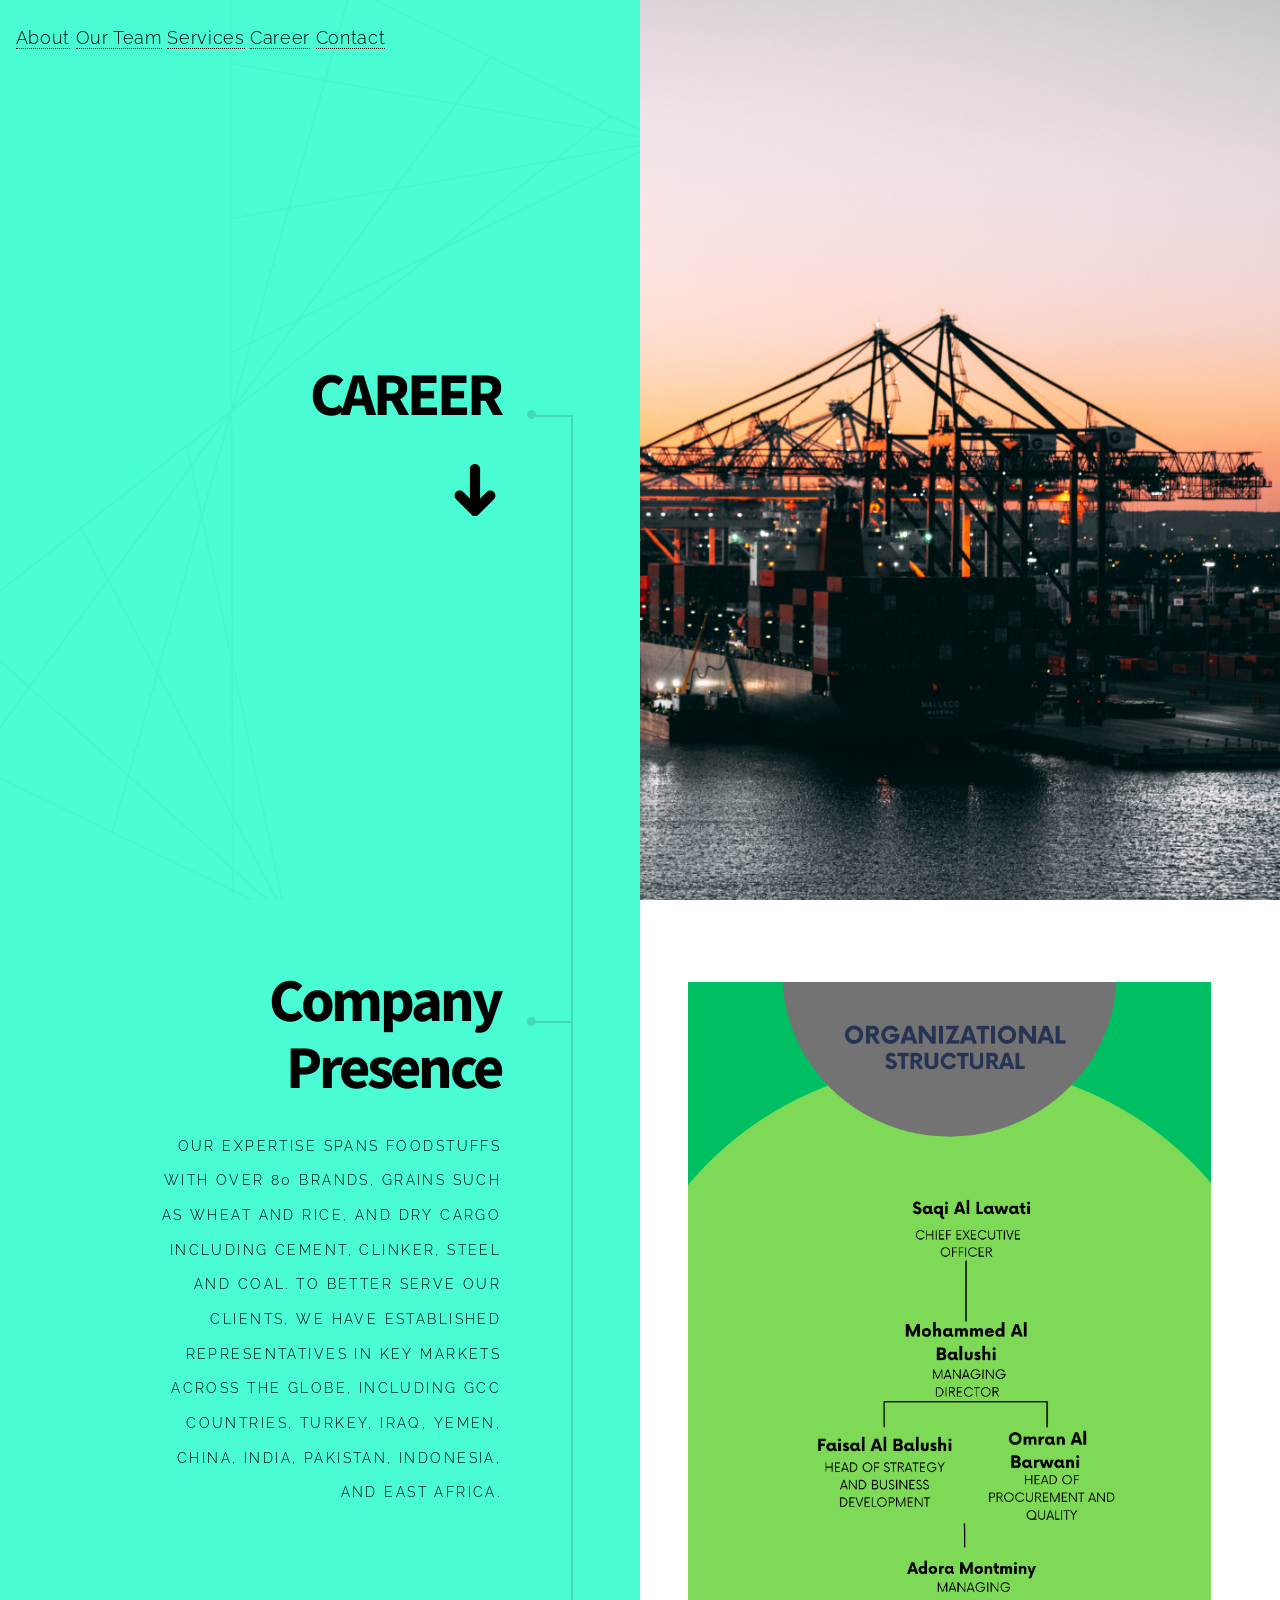
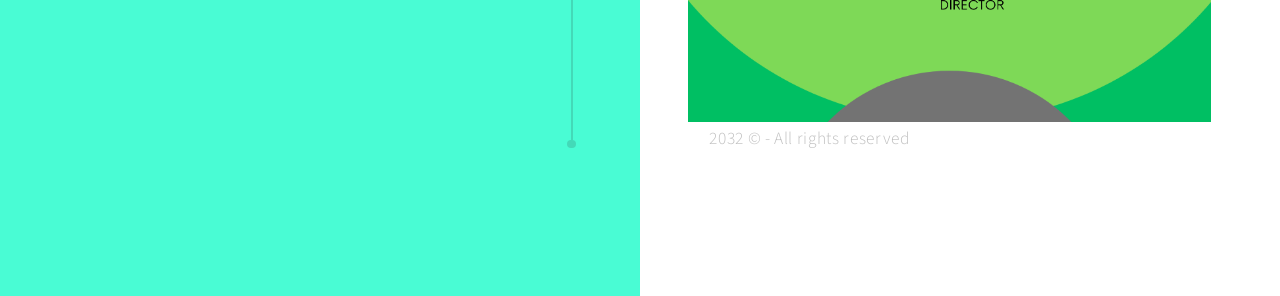
==== career.html @ 8e8f9fb0 "Add files via upload" ====
<!DOCTYPE HTML>
<!--
	Paradigm Shift by HTML5 UP
	html5up.net | @ajlkn
	Free for personal and commercial use under the CCA 3.0 license (html5up.net/license)
-->
<html>
	
	<head>
		<title>Paradigm Shift by HTML5 UP</title>
		<meta charset="utf-8" />
		<meta name="viewport" content="width=device-width, initial-scale=1, user-scalable=no" />
		<meta name="description" content="" />
		<meta name="keywords" content="" />
		<link rel="stylesheet" href="assets/css/main.css" />
	</head>
	<body class="is-preload">

		<!-- Wrapper -->
			<div id="wrapper">
				
  

				<!-- Intro -->
				<section class="intro">
					<nav class="navbar">
					  <div class="container">
						<ul class="navbar-menu">
							<li><a href="index.html">About</a></li>
							<li><a href="ourteam.html">Our Team</a></li>
							<li><a href="s.html">Services</a></li>
							<li><a href="career.html">Career</a></li>
							<li><a href="contactus.html">Contact</a></li>
						</ul>
			</ul>
		</div>
	</nav>
						<header>
							<h1>CAREER</h1>
							<ul class="actions">
								<li><a href="#first" class="arrow scrolly"><span class="label">Next</span></a></li>
							</ul>
						</header>
						<div class="content">
							<span class="image fill" data-position="center"><img src="images/pexels-matthis-volquardsen-2326876.jpeg" alt="" /></span>
						</div>
					</section>

				<!-- Section -->
					
							<!-- Section -->
							<section id="career">
								<header>
									<h1>Company Presence</h1>
									<p>Our expertise spans foodstuffs with over 80 brands, grains such as wheat and rice, and dry cargo including cement, clinker, steel and coal. To better serve our clients, we have established representatives in key markets across the globe, including GCC countries, Turkey, Iraq, Yemen, China, India, Pakistan, Indonesia, and East Africa.</p>
								</header>
								
								<div class="content">
									<div class="gallery">
									  <img src="images/Blue Minimalist Organizational Structural Poster.png" alt="" style="width: 100%; height: 100%;" />
									</span>
								  </div>
								  </div>
								  
							</section>

				<!-- Section -->
				

				<!-- Elements -->
				<!--
					<section>
						<header>
							<h2>Elements</h2>
						</header>
						<div class="content">

							<section>
								<header>
									<h3>Text</h3>
								</header>
								<div class="content">
									<p>This is <b>bold</b> and this is <strong>strong</strong>. This is <i>italic</i> and this is <em>emphasized</em>.
									This is <sup>superscript</sup> text and this is <sub>subscript</sub> text.
									This is <u>underlined</u> and this is code: <code>for (;;) { ... }</code>. Finally, <a href="#">this is a link</a>.</p>
									<hr />
									<h2>Heading Level 2</h2>
									<h3>Heading Level 3</h3>
									<h4>Heading Level 4</h4>
									<h5>Heading Level 5</h5>
									<hr />
									<h5>Blockquote</h5>
									<blockquote>Fringilla nisl. Donec accumsan interdum nisi, quis tincidunt felis sagittis eget tempus euismod. Vestibulum ante ipsum primis in faucibus vestibulum. Blandit adipiscing eu felis iaculis volutpat ac adipiscing accumsan faucibus. Vestibulum ante ipsum primis in faucibus lorem ipsum dolor sit amet nullam adipiscing eu felis.</blockquote>
									<h5>Preformatted</h5>
									<pre><code>i = 0;

while (!deck.isInOrder()) {
  print 'Iteration ' + i;
  deck.shuffle();
  i++;
}

print 'Sorted in ' + i + ' iterations.';</code></pre>
								</div>
							</section>

							<section>
								<header>
									<h3>Lists</h3>
								</header>
								<div class="content">

									<h4>Unordered</h4>
									<ul>
										<li>Dolor pulvinar etiam.</li>
										<li>Sagittis adipiscing.</li>
										<li>Felis enim feugiat.</li>
									</ul>

									<h4>Alternate</h4>
									<ul class="alt">
										<li>Dolor pulvinar etiam.</li>
										<li>Sagittis adipiscing.</li>
										<li>Felis enim feugiat.</li>
									</ul>

									<h4>Ordered</h4>
									<ol>
										<li>Dolor pulvinar etiam.</li>
										<li>Etiam vel felis viverra.</li>
										<li>Felis enim feugiat.</li>
										<li>Dolor pulvinar etiam.</li>
										<li>Etiam vel felis lorem.</li>
										<li>Felis enim et feugiat.</li>
									</ol>
									<h4>Icons</h4>
									<ul class="icons">
										<li><a href="#" class="icon brands fa-twitter"><span class="label">Twitter</span></a></li>
										<li><a href="#" class="icon brands fa-facebook-f"><span class="label">Facebook</span></a></li>
										<li><a href="#" class="icon brands fa-instagram"><span class="label">Instagram</span></a></li>
										<li><a href="#" class="icon brands fa-github"><span class="label">Github</span></a></li>
									</ul>

									<h4>Actions</h4>
									<ul class="actions">
										<li><a href="#" class="button primary">Default</a></li>
										<li><a href="#" class="button">Default</a></li>
									</ul>
									<ul class="actions stacked">
										<li><a href="#" class="button primary">Default</a></li>
										<li><a href="#" class="button">Default</a></li>
									</ul>
								</div>
							</section>

							<section>
								<header>
									<h3>Table</h3>
								</header>
								<div class="content">
									<h4>Default</h4>
									<div class="table-wrapper">
										<table>
											<thead>
												<tr>
													<th>Name</th>
													<th>Description</th>
													<th>Price</th>
												</tr>
											</thead>
											<tbody>
												<tr>
													<td>Item One</td>
													<td>Ante turpis integer aliquet porttitor.</td>
													<td>29.99</td>
												</tr>
												<tr>
													<td>Item Two</td>
													<td>Vis ac commodo adipiscing arcu aliquet.</td>
													<td>19.99</td>
												</tr>
												<tr>
													<td>Item Three</td>
													<td> Morbi faucibus arcu accumsan lorem.</td>
													<td>29.99</td>
												</tr>
												<tr>
													<td>Item Four</td>
													<td>Vitae integer tempus condimentum.</td>
													<td>19.99</td>
												</tr>
												<tr>
													<td>Item Five</td>
													<td>Ante turpis integer aliquet porttitor.</td>
													<td>29.99</td>
												</tr>
											</tbody>
											<tfoot>
												<tr>
													<td colspan="2"></td>
													<td>100.00</td>
												</tr>
											</tfoot>
										</table>
									</div>

									<h4>Alternate</h4>
									<div class="table-wrapper">
										<table class="alt">
											<thead>
												<tr>
													<th>Name</th>
													<th>Description</th>
													<th>Price</th>
												</tr>
											</thead>
											<tbody>
												<tr>
													<td>Item One</td>
													<td>Ante turpis integer aliquet porttitor.</td>
													<td>29.99</td>
												</tr>
												<tr>
													<td>Item Two</td>
													<td>Vis ac commodo adipiscing arcu aliquet.</td>
													<td>19.99</td>
												</tr>
												<tr>
													<td>Item Three</td>
													<td> Morbi faucibus arcu accumsan lorem.</td>
													<td>29.99</td>
												</tr>
												<tr>
													<td>Item Four</td>
													<td>Vitae integer tempus condimentum.</td>
													<td>19.99</td>
												</tr>
												<tr>
													<td>Item Five</td>
													<td>Ante turpis integer aliquet porttitor.</td>
													<td>29.99</td>
												</tr>
											</tbody>
											<tfoot>
												<tr>
													<td colspan="2"></td>
													<td>100.00</td>
												</tr>
											</tfoot>
										</table>
									</div>
								</div>
							</section>

							<section>
								<header>
									<h3>Buttons</h3>
								</header>
								<div class="content">
									<ul class="actions">
										<li><a href="#" class="button primary">Primary</a></li>
										<li><a href="#" class="button">Default</a></li>
									</ul>
									<ul class="actions">
										<li><a href="#" class="button large">Large</a></li>
										<li><a href="#" class="button">Default</a></li>
										<li><a href="#" class="button small">Small</a></li>
									</ul>
									<ul class="actions">
										<li><a href="#" class="button primary icon solid fa-download">Icon</a></li>
										<li><a href="#" class="button icon solid fa-download">Icon</a></li>
									</ul>
									<ul class="actions">
										<li><span class="button primary disabled">Disabled</span></li>
										<li><span class="button disabled">Disabled</span></li>
									</ul>
								</div>
							</section>

							<section>
								<header>
									<h3>Form</h3>
								</header>
								<div class="content">
									<form method="post" action="#">
										<div class="fields">
											<div class="field half">
												<label for="demo-name">Name</label>
												<input type="text" name="demo-name" id="demo-name" value="" placeholder="Jane Doe" />
											</div>
											<div class="field half">
												<label for="demo-email">Email</label>
												<input type="email" name="demo-email" id="demo-email" value="" placeholder="jane@untitled.tld" />
											</div>
											<div class="field">
												<label for="demo-category">Category</label>
												<select name="demo-category" id="demo-category">
													<option value="">-</option>
													<option value="1">Manufacturing</option>
													<option value="1">Shipping</option>
													<option value="1">Administration</option>
													<option value="1">Human Resources</option>
												</select>
											</div>
											<div class="field half">
												<input type="radio" id="demo-priority-low" name="demo-priority" checked>
												<label for="demo-priority-low">Low</label>
											</div>
											<div class="field half">
												<input type="radio" id="demo-priority-high" name="demo-priority">
												<label for="demo-priority-high">High</label>
											</div>
											<div class="field half">
												<input type="checkbox" id="demo-copy" name="demo-copy">
												<label for="demo-copy">Email me a copy</label>
											</div>
											<div class="field half">
												<input type="checkbox" id="demo-human" name="demo-human" checked>
												<label for="demo-human">Not a robot</label>
											</div>
											<div class="field">
												<label for="demo-message">Message</label>
												<textarea name="demo-message" id="demo-message" placeholder="Enter your message" rows="6"></textarea>
											</div>
										</div>
										<ul class="actions">
											<li><input type="submit" value="Send Message" class="primary" /></li>
											<li><input type="reset" value="Reset" /></li>
										</ul>
									</form>
								</div>
							</section>

						</div>
					</section>
				-->

				<!-- Section -->
				
				<!-- Copyright -->
				<div class="copyright">2032 &copy; - All rights reserved  </div>
			

		<!-- Scripts -->
			<script src="assets/js/jquery.min.js"></script>
			<script src="assets/js/jquery.scrolly.min.js"></script>
			<script src="assets/js/browser.min.js"></script>
			<script src="assets/js/breakpoints.min.js"></script>
			<script src="assets/js/util.js"></script>
			<script src="assets/js/main.js"></script>

	</body>
</html>
---- assets/css/main.css ----
@import url(fontawesome-all.min.css);
@import url("https://fonts.googleapis.com/css?family=Source+Sans+Pro:300,600,700,300i,600i,700i|Raleway:600,800");

/*
	Paradigm Shift by HTML5 UP
	html5up.net | @ajlkn
	Free for personal and commercial use under the CCA 3.0 license (html5up.net/license)
*/

html, body, div, span, applet, object,
iframe, h1, h2, h3, h4, h5, h6, p, blockquote,
pre, a, abbr, acronym, address, big, cite,
code, del, dfn, em, img, ins, kbd, q, s, samp,
small, strike, strong, sub, sup, tt, var, b,
u, i, center, dl, dt, dd, ol, ul, li, fieldset,
form, label, legend, table, caption, tbody,
tfoot, thead, tr, th, td, article, aside,
canvas, details, embed, figure, figcaption,
footer, header, hgroup, menu, nav, output, ruby,
section, summary, time, mark, audio, video {
	margin: 0;
	padding: 0;
	border: 0;
	font-size: 100%;
	font: inherit;
	vertical-align: baseline;}

article, aside, details, figcaption, figure,
footer, header, hgroup, menu, nav, section {
	display: block;}

body {
	line-height: 1;
}

ol, ul {
	list-style: none;
}

blockquote, q {
	quotes: none;
}

	blockquote:before, blockquote:after, q:before, q:after {
		content: '';
		content: none;
	}

table {
	border-collapse: collapse;
	border-spacing: 0;
}

body {
	-webkit-text-size-adjust: none;
}

mark {
	background-color: transparent;
	color: inherit;
}

input::-moz-focus-inner {
	border: 0;
	padding: 0;
}

input, select, textarea {
	-moz-appearance: none;
	-webkit-appearance: none;
	-ms-appearance: none;
	appearance: none;
}

/* Basic */

	@-ms-viewport {
		width: device-width;
	}

	body {
		-ms-overflow-style: scrollbar;
	}

	@media screen and (max-width: 480px) {

		html, body {
			min-width: 320px;
		}

	}

	html {
		box-sizing: border-box;
	}

	*, *:before, *:after {
		box-sizing: inherit;
	}

	html {
		overflow-x: hidden;
	}

	body {
		background: #ffffff;
		overflow-x: hidden;
	}

		body.is-preload *, body.is-preload *:before, body.is-preload *:after {
			-moz-animation: none !important;
			-webkit-animation: none !important;
			-ms-animation: none !important;
			animation: none !important;
			-moz-transition: none !important;
			-webkit-transition: none !important;
			-ms-transition: none !important;
			transition: none !important;
		}

/* Typography */

	html {
		font-size: 18pt;
	}

		@media screen and (max-width: 1920px) {

			html {
				font-size: 13pt;
			}

		}

		@media screen and (max-width: 1152px) {

			html {
				font-size: 14pt;
			}

		}

		@media screen and (max-width: 736px) {

			html {
				font-size: 12pt;
			}

		}

		@media screen and (max-width: 480px) {

			html {
				font-size: 11pt;
			}

		}

	body {
		background-color: #ffffff;
		color: #000000;
	}

	body, input, select, textarea {
		color: #000000;
		font-family: "Source Sans Pro", Helvetica, sans-serif;
		font-size: 1rem;
		font-weight: 300;
		letter-spacing: 0.0375em;
		line-height: 2;
	}

	a {
		-moz-transition: border-bottom-color 0.25s ease-in-out;
		-webkit-transition: border-bottom-color 0.25s ease-in-out;
		-ms-transition: border-bottom-color 0.25s ease-in-out;
		transition: border-bottom-color 0.25s ease-in-out;
		text-decoration: none;
		color: #000000;
		border-bottom: dotted 1px;
	}

		a:hover {
			text-decoration: none;
			border-bottom-color: transparent;
		}

	strong, b {
		font-weight: 600;
		color: #000000;
	}

	em, i {
		font-style: italic;
	}

	p {
		margin: 0 0 2rem 0;
	}

	h1, h2, h3, h4, h5, h6 {
		color: #000000;
		font-family: "Raleway", Helvetica, sans-serif;
		font-weight: 600;
		letter-spacing: 0.175em;
		line-height: 1.75;
		margin: 0 0 1.5rem 0;
		text-transform: uppercase;
	}

		h1 a, h2 a, h3 a, h4 a, h5 a, h6 a {
			color: inherit;
			text-decoration: none;
		}

	h1 {
		font-family: "Source Sans Pro", Helvetica, sans-serif;
		font-size: 3.5rem;
		font-weight: 700;
		letter-spacing: -0.05em;
		line-height: 1.1;
		margin: 0 0 1.5rem 0;
		text-transform: none;
	}

	h2 {
		font-size: 1.25rem;
		font-weight: 800;
		margin: 0 0 2rem 0;
	}

	h3 {
		font-size: 0.875rem;
	}

	h4 {
		font-size: 0.875rem;
	}

	h5 {
		font-size: 0.75rem;
	}

	h6 {
		font-size: 0.625rem;
	}

	@media screen and (max-width: 736px) {

		h1 {
			font-size: 4.5rem;
			line-height: 1.1;
		}

		h2 {
			font-size: 1.25rem;
			line-height: 1.7;
		}

		h3 {
			font-size: 0.9rem;
		}

		h4 {
			font-size: 0.75rem;
		}

		h5 {
			font-size: 0.675rem;
		}

	}

	@media screen and (max-width: 360px) {

		h1 {
			font-size: 3.75rem;
		}

		h2 {
			font-size: 1.125rem;
		}

		h3 {
			font-size: 0.8rem;
		}

		h4 {
			font-size: 0.675rem;
		}

		h5 {
			font-size: 0.675rem;
		}

	}

	sub {
		font-size: 0.8rem;
		position: relative;
		top: 0.5rem;
	}

	sup {
		font-size: 0.8rem;
		position: relative;
		top: -0.5rem;
	}

	blockquote {
		border-left: solid 0.5rem rgba(144, 144, 144, 0.25);
		font-style: italic;
		margin: 0 0 2rem 0;
		padding: 1rem 0 1rem 2rem;
	}

	code {
		background: rgba(144, 144, 144, 0.1);
		border-radius: 0.325rem;
		font-family: "Courier New", monospace;
		font-size: 0.9rem;
		margin: 0 0.25rem;
		padding: 0.25rem 0.65rem;
	}

	pre {
		-webkit-overflow-scrolling: touch;
		font-family: "Courier New", monospace;
		font-size: 0.9rem;
		margin: 0 0 2rem 0;
		width: 100%;
	}

		pre code {
			display: block;
			line-height: 1.75;
			padding: 1rem 1.5rem;
			overflow-x: auto;
		}

	hr {
		border: 0;
		border-bottom: solid 2px rgba(144, 144, 144, 0.25);
		margin: 3rem 0;
	}

		hr.major {
			margin: 5rem 0;
		}

		@media screen and (max-width: 736px) {

			hr.major {
				margin: 3rem 0;
			}

		}

/* Row */

	.row {
		display: flex;
		flex-wrap: wrap;
		box-sizing: border-box;
		align-items: stretch;
	}

		.row > * {
			box-sizing: border-box;
		}

		.row.gtr-uniform > * > :last-child {
			margin-bottom: 0;
		}

		.row.aln-left {
			justify-content: flex-start;
		}

		.row.aln-center {
			justify-content: center;
		}

		.row.aln-right {
			justify-content: flex-end;
		}

		.row.aln-top {
			align-items: flex-start;
		}

		.row.aln-middle {
			align-items: center;
		}

		.row.aln-bottom {
			align-items: flex-end;
		}

		.row > .imp {
			order: -1;
		}

		.row > .col-1 {
			width: 8.33333%;
		}

		.row > .off-1 {
			margin-left: 8.33333%;
		}

		.row > .col-2 {
			width: 16.66667%;
		}

		.row > .off-2 {
			margin-left: 16.66667%;
		}

		.row > .col-3 {
			width: 25%;
		}

		.row > .off-3 {
			margin-left: 25%;
		}

		.row > .col-4 {
			width: 33.33333%;
		}

		.row > .off-4 {
			margin-left: 33.33333%;
		}

		.row > .col-5 {
			width: 41.66667%;
		}

		.row > .off-5 {
			margin-left: 41.66667%;
		}

		.row > .col-6 {
			width: 50%;
		}

		.row > .off-6 {
			margin-left: 50%;
		}

		.row > .col-7 {
			width: 58.33333%;
		}

		.row > .off-7 {
			margin-left: 58.33333%;
		}

		.row > .col-8 {
			width: 66.66667%;
		}

		.row > .off-8 {
			margin-left: 66.66667%;
		}

		.row > .col-9 {
			width: 75%;
		}

		.row > .off-9 {
			margin-left: 75%;
		}

		.row > .col-10 {
			width: 83.33333%;
		}

		.row > .off-10 {
			margin-left: 83.33333%;
		}

		.row > .col-11 {
			width: 91.66667%;
		}

		.row > .off-11 {
			margin-left: 91.66667%;
		}

		.row > .col-12 {
			width: 100%;
		}

		.row > .off-12 {
			margin-left: 100%;
		}

		.row.gtr-0 {
			margin-top: 0;
			margin-left: 0rem;
		}

			.row.gtr-0 > * {
				padding: 0 0 0 0rem;
			}

			.row.gtr-0.gtr-uniform {
				margin-top: 0rem;
			}

				.row.gtr-0.gtr-uniform > * {
					padding-top: 0rem;
				}

		.row.gtr-25 {
			margin-top: 0;
			margin-left: -0.5rem;
		}

			.row.gtr-25 > * {
				padding: 0 0 0 0.5rem;
			}

			.row.gtr-25.gtr-uniform {
				margin-top: -0.5rem;
			}

				.row.gtr-25.gtr-uniform > * {
					padding-top: 0.5rem;
				}

		.row.gtr-50 {
			margin-top: 0;
			margin-left: -1rem;
		}

			.row.gtr-50 > * {
				padding: 0 0 0 1rem;
			}

			.row.gtr-50.gtr-uniform {
				margin-top: -1rem;
			}

				.row.gtr-50.gtr-uniform > * {
					padding-top: 1rem;
				}

		.row {
			margin-top: 0;
			margin-left: -2rem;
		}

			.row > * {
				padding: 0 0 0 2rem;
			}

			.row.gtr-uniform {
				margin-top: -2rem;
			}

				.row.gtr-uniform > * {
					padding-top: 2rem;
				}

		.row.gtr-150 {
			margin-top: 0;
			margin-left: -3rem;
		}

			.row.gtr-150 > * {
				padding: 0 0 0 3rem;
			}

			.row.gtr-150.gtr-uniform {
				margin-top: -3rem;
			}

				.row.gtr-150.gtr-uniform > * {
					padding-top: 3rem;
				}

		.row.gtr-200 {
			margin-top: 0;
			margin-left: -4rem;
		}

			.row.gtr-200 > * {
				padding: 0 0 0 4rem;
			}

			.row.gtr-200.gtr-uniform {
				margin-top: -4rem;
			}

				.row.gtr-200.gtr-uniform > * {
					padding-top: 4rem;
				}

		@media screen and (max-width: 1920px) {

			.row {
				display: flex;
				flex-wrap: wrap;
				box-sizing: border-box;
				align-items: stretch;
			}

				.row > * {
					box-sizing: border-box;
				}

				.row.gtr-uniform > * > :last-child {
					margin-bottom: 0;
				}

				.row.aln-left {
					justify-content: flex-start;
				}

				.row.aln-center {
					justify-content: center;
				}

				.row.aln-right {
					justify-content: flex-end;
				}

				.row.aln-top {
					align-items: flex-start;
				}

				.row.aln-middle {
					align-items: center;
				}

				.row.aln-bottom {
					align-items: flex-end;
				}

				.row > .imp-xlarge {
					order: -1;
				}

				.row > .col-1-xlarge {
					width: 8.33333%;
				}

				.row > .off-1-xlarge {
					margin-left: 8.33333%;
				}

				.row > .col-2-xlarge {
					width: 16.66667%;
				}

				.row > .off-2-xlarge {
					margin-left: 16.66667%;
				}

				.row > .col-3-xlarge {
					width: 25%;
				}

				.row > .off-3-xlarge {
					margin-left: 25%;
				}

				.row > .col-4-xlarge {
					width: 33.33333%;
				}

				.row > .off-4-xlarge {
					margin-left: 33.33333%;
				}

				.row > .col-5-xlarge {
					width: 41.66667%;
				}

				.row > .off-5-xlarge {
					margin-left: 41.66667%;
				}

				.row > .col-6-xlarge {
					width: 50%;
				}

				.row > .off-6-xlarge {
					margin-left: 50%;
				}

				.row > .col-7-xlarge {
					width: 58.33333%;
				}

				.row > .off-7-xlarge {
					margin-left: 58.33333%;
				}

				.row > .col-8-xlarge {
					width: 66.66667%;
				}

				.row > .off-8-xlarge {
					margin-left: 66.66667%;
				}

				.row > .col-9-xlarge {
					width: 75%;
				}

				.row > .off-9-xlarge {
					margin-left: 75%;
				}

				.row > .col-10-xlarge {
					width: 83.33333%;
				}

				.row > .off-10-xlarge {
					margin-left: 83.33333%;
				}

				.row > .col-11-xlarge {
					width: 91.66667%;
				}

				.row > .off-11-xlarge {
					margin-left: 91.66667%;
				}

				.row > .col-12-xlarge {
					width: 100%;
				}

				.row > .off-12-xlarge {
					margin-left: 100%;
				}

				.row.gtr-0 {
					margin-top: 0;
					margin-left: 0rem;
				}

					.row.gtr-0 > * {
						padding: 0 0 0 0rem;
					}

					.row.gtr-0.gtr-uniform {
						margin-top: 0rem;
					}

						.row.gtr-0.gtr-uniform > * {
							padding-top: 0rem;
						}

				.row.gtr-25 {
					margin-top: 0;
					margin-left: -0.5rem;
				}

					.row.gtr-25 > * {
						padding: 0 0 0 0.5rem;
					}

					.row.gtr-25.gtr-uniform {
						margin-top: -0.5rem;
					}

						.row.gtr-25.gtr-uniform > * {
							padding-top: 0.5rem;
						}

				.row.gtr-50 {
					margin-top: 0;
					margin-left: -1rem;
				}

					.row.gtr-50 > * {
						padding: 0 0 0 1rem;
					}

					.row.gtr-50.gtr-uniform {
						margin-top: -1rem;
					}

						.row.gtr-50.gtr-uniform > * {
							padding-top: 1rem;
						}

				.row {
					margin-top: 0;
					margin-left: -2rem;
				}

					.row > * {
						padding: 0 0 0 2rem;
					}

					.row.gtr-uniform {
						margin-top: -2rem;
					}

						.row.gtr-uniform > * {
							padding-top: 2rem;
						}

				.row.gtr-150 {
					margin-top: 0;
					margin-left: -3rem;
				}

					.row.gtr-150 > * {
						padding: 0 0 0 3rem;
					}

					.row.gtr-150.gtr-uniform {
						margin-top: -3rem;
					}

						.row.gtr-150.gtr-uniform > * {
							padding-top: 3rem;
						}

				.row.gtr-200 {
					margin-top: 0;
					margin-left: -4rem;
				}

					.row.gtr-200 > * {
						padding: 0 0 0 4rem;
					}

					.row.gtr-200.gtr-uniform {
						margin-top: -4rem;
					}

						.row.gtr-200.gtr-uniform > * {
							padding-top: 4rem;
						}

		}

		@media screen and (max-width: 1280px) {

			.row {
				display: flex;
				flex-wrap: wrap;
				box-sizing: border-box;
				align-items: stretch;
			}

				.row > * {
					box-sizing: border-box;
				}

				.row.gtr-uniform > * > :last-child {
					margin-bottom: 0;
				}

				.row.aln-left {
					justify-content: flex-start;
				}

				.row.aln-center {
					justify-content: center;
				}

				.row.aln-right {
					justify-content: flex-end;
				}

				.row.aln-top {
					align-items: flex-start;
				}

				.row.aln-middle {
					align-items: center;
				}

				.row.aln-bottom {
					align-items: flex-end;
				}

				.row > .imp-large {
					order: -1;
				}

				.row > .col-1-large {
					width: 8.33333%;
				}

				.row > .off-1-large {
					margin-left: 8.33333%;
				}

				.row > .col-2-large {
					width: 16.66667%;
				}

				.row > .off-2-large {
					margin-left: 16.66667%;
				}

				.row > .col-3-large {
					width: 25%;
				}

				.row > .off-3-large {
					margin-left: 25%;
				}

				.row > .col-4-large {
					width: 33.33333%;
				}

				.row > .off-4-large {
					margin-left: 33.33333%;
				}

				.row > .col-5-large {
					width: 41.66667%;
				}

				.row > .off-5-large {
					margin-left: 41.66667%;
				}

				.row > .col-6-large {
					width: 50%;
				}

				.row > .off-6-large {
					margin-left: 50%;
				}

				.row > .col-7-large {
					width: 58.33333%;
				}

				.row > .off-7-large {
					margin-left: 58.33333%;
				}

				.row > .col-8-large {
					width: 66.66667%;
				}

				.row > .off-8-large {
					margin-left: 66.66667%;
				}

				.row > .col-9-large {
					width: 75%;
				}

				.row > .off-9-large {
					margin-left: 75%;
				}

				.row > .col-10-large {
					width: 83.33333%;
				}

				.row > .off-10-large {
					margin-left: 83.33333%;
				}

				.row > .col-11-large {
					width: 91.66667%;
				}

				.row > .off-11-large {
					margin-left: 91.66667%;
				}

				.row > .col-12-large {
					width: 100%;
				}

				.row > .off-12-large {
					margin-left: 100%;
				}

				.row.gtr-0 {
					margin-top: 0;
					margin-left: 0rem;
				}

					.row.gtr-0 > * {
						padding: 0 0 0 0rem;
					}

					.row.gtr-0.gtr-uniform {
						margin-top: 0rem;
					}

						.row.gtr-0.gtr-uniform > * {
							padding-top: 0rem;
						}

				.row.gtr-25 {
					margin-top: 0;
					margin-left: -0.375rem;
				}

					.row.gtr-25 > * {
						padding: 0 0 0 0.375rem;
					}

					.row.gtr-25.gtr-uniform {
						margin-top: -0.375rem;
					}

						.row.gtr-25.gtr-uniform > * {
							padding-top: 0.375rem;
						}

				.row.gtr-50 {
					margin-top: 0;
					margin-left: -0.75rem;
				}

					.row.gtr-50 > * {
						padding: 0 0 0 0.75rem;
					}

					.row.gtr-50.gtr-uniform {
						margin-top: -0.75rem;
					}

						.row.gtr-50.gtr-uniform > * {
							padding-top: 0.75rem;
						}

				.row {
					margin-top: 0;
					margin-left: -1.5rem;
				}

					.row > * {
						padding: 0 0 0 1.5rem;
					}

					.row.gtr-uniform {
						margin-top: -1.5rem;
					}

						.row.gtr-uniform > * {
							padding-top: 1.5rem;
						}

				.row.gtr-150 {
					margin-top: 0;
					margin-left: -2.25rem;
				}

					.row.gtr-150 > * {
						padding: 0 0 0 2.25rem;
					}

					.row.gtr-150.gtr-uniform {
						margin-top: -2.25rem;
					}

						.row.gtr-150.gtr-uniform > * {
							padding-top: 2.25rem;
						}

				.row.gtr-200 {
					margin-top: 0;
					margin-left: -3rem;
				}

					.row.gtr-200 > * {
						padding: 0 0 0 3rem;
					}

					.row.gtr-200.gtr-uniform {
						margin-top: -3rem;
					}

						.row.gtr-200.gtr-uniform > * {
							padding-top: 3rem;
						}

		}

		@media screen and (max-width: 1152px) {

			.row {
				display: flex;
				flex-wrap: wrap;
				box-sizing: border-box;
				align-items: stretch;
			}

				.row > * {
					box-sizing: border-box;
				}

				.row.gtr-uniform > * > :last-child {
					margin-bottom: 0;
				}

				.row.aln-left {
					justify-content: flex-start;
				}

				.row.aln-center {
					justify-content: center;
				}

				.row.aln-right {
					justify-content: flex-end;
				}

				.row.aln-top {
					align-items: flex-start;
				}

				.row.aln-middle {
					align-items: center;
				}

				.row.aln-bottom {
					align-items: flex-end;
				}

				.row > .imp-medium {
					order: -1;
				}

				.row > .col-1-medium {
					width: 8.33333%;
				}

				.row > .off-1-medium {
					margin-left: 8.33333%;
				}

				.row > .col-2-medium {
					width: 16.66667%;
				}

				.row > .off-2-medium {
					margin-left: 16.66667%;
				}

				.row > .col-3-medium {
					width: 25%;
				}

				.row > .off-3-medium {
					margin-left: 25%;
				}

				.row > .col-4-medium {
					width: 33.33333%;
				}

				.row > .off-4-medium {
					margin-left: 33.33333%;
				}

				.row > .col-5-medium {
					width: 41.66667%;
				}

				.row > .off-5-medium {
					margin-left: 41.66667%;
				}

				.row > .col-6-medium {
					width: 50%;
				}

				.row > .off-6-medium {
					margin-left: 50%;
				}

				.row > .col-7-medium {
					width: 58.33333%;
				}

				.row > .off-7-medium {
					margin-left: 58.33333%;
				}

				.row > .col-8-medium {
					width: 66.66667%;
				}

				.row > .off-8-medium {
					margin-left: 66.66667%;
				}

				.row > .col-9-medium {
					width: 75%;
				}

				.row > .off-9-medium {
					margin-left: 75%;
				}

				.row > .col-10-medium {
					width: 83.33333%;
				}

				.row > .off-10-medium {
					margin-left: 83.33333%;
				}

				.row > .col-11-medium {
					width: 91.66667%;
				}

				.row > .off-11-medium {
					margin-left: 91.66667%;
				}

				.row > .col-12-medium {
					width: 100%;
				}

				.row > .off-12-medium {
					margin-left: 100%;
				}

				.row.gtr-0 {
					margin-top: 0;
					margin-left: 0rem;
				}

					.row.gtr-0 > * {
						padding: 0 0 0 0rem;
					}

					.row.gtr-0.gtr-uniform {
						margin-top: 0rem;
					}

						.row.gtr-0.gtr-uniform > * {
							padding-top: 0rem;
						}

				.row.gtr-25 {
					margin-top: 0;
					margin-left: -0.375rem;
				}

					.row.gtr-25 > * {
						padding: 0 0 0 0.375rem;
					}

					.row.gtr-25.gtr-uniform {
						margin-top: -0.375rem;
					}

						.row.gtr-25.gtr-uniform > * {
							padding-top: 0.375rem;
						}

				.row.gtr-50 {
					margin-top: 0;
					margin-left: -0.75rem;
				}

					.row.gtr-50 > * {
						padding: 0 0 0 0.75rem;
					}

					.row.gtr-50.gtr-uniform {
						margin-top: -0.75rem;
					}

						.row.gtr-50.gtr-uniform > * {
							padding-top: 0.75rem;
						}

				.row {
					margin-top: 0;
					margin-left: -1.5rem;
				}

					.row > * {
						padding: 0 0 0 1.5rem;
					}

					.row.gtr-uniform {
						margin-top: -1.5rem;
					}

						.row.gtr-uniform > * {
							padding-top: 1.5rem;
						}

				.row.gtr-150 {
					margin-top: 0;
					margin-left: -2.25rem;
				}

					.row.gtr-150 > * {
						padding: 0 0 0 2.25rem;
					}

					.row.gtr-150.gtr-uniform {
						margin-top: -2.25rem;
					}

						.row.gtr-150.gtr-uniform > * {
							padding-top: 2.25rem;
						}

				.row.gtr-200 {
					margin-top: 0;
					margin-left: -3rem;
				}

					.row.gtr-200 > * {
						padding: 0 0 0 3rem;
					}

					.row.gtr-200.gtr-uniform {
						margin-top: -3rem;
					}

						.row.gtr-200.gtr-uniform > * {
							padding-top: 3rem;
						}

		}

		@media screen and (max-width: 736px) {

			.row {
				display: flex;
				flex-wrap: wrap;
				box-sizing: border-box;
				align-items: stretch;
			}

				.row > * {
					box-sizing: border-box;
				}

				.row.gtr-uniform > * > :last-child {
					margin-bottom: 0;
				}

				.row.aln-left {
					justify-content: flex-start;
				}

				.row.aln-center {
					justify-content: center;
				}

				.row.aln-right {
					justify-content: flex-end;
				}

				.row.aln-top {
					align-items: flex-start;
				}

				.row.aln-middle {
					align-items: center;
				}

				.row.aln-bottom {
					align-items: flex-end;
				}

				.row > .imp-small {
					order: -1;
				}

				.row > .col-1-small {
					width: 8.33333%;
				}

				.row > .off-1-small {
					margin-left: 8.33333%;
				}

				.row > .col-2-small {
					width: 16.66667%;
				}

				.row > .off-2-small {
					margin-left: 16.66667%;
				}

				.row > .col-3-small {
					width: 25%;
				}

				.row > .off-3-small {
					margin-left: 25%;
				}

				.row > .col-4-small {
					width: 33.33333%;
				}

				.row > .off-4-small {
					margin-left: 33.33333%;
				}

				.row > .col-5-small {
					width: 41.66667%;
				}

				.row > .off-5-small {
					margin-left: 41.66667%;
				}

				.row > .col-6-small {
					width: 50%;
				}

				.row > .off-6-small {
					margin-left: 50%;
				}

				.row > .col-7-small {
					width: 58.33333%;
				}

				.row > .off-7-small {
					margin-left: 58.33333%;
				}

				.row > .col-8-small {
					width: 66.66667%;
				}

				.row > .off-8-small {
					margin-left: 66.66667%;
				}

				.row > .col-9-small {
					width: 75%;
				}

				.row > .off-9-small {
					margin-left: 75%;
				}

				.row > .col-10-small {
					width: 83.33333%;
				}

				.row > .off-10-small {
					margin-left: 83.33333%;
				}

				.row > .col-11-small {
					width: 91.66667%;
				}

				.row > .off-11-small {
					margin-left: 91.66667%;
				}

				.row > .col-12-small {
					width: 100%;
				}

				.row > .off-12-small {
					margin-left: 100%;
				}

				.row.gtr-0 {
					margin-top: 0;
					margin-left: 0rem;
				}

					.row.gtr-0 > * {
						padding: 0 0 0 0rem;
					}

					.row.gtr-0.gtr-uniform {
						margin-top: 0rem;
					}

						.row.gtr-0.gtr-uniform > * {
							padding-top: 0rem;
						}

				.row.gtr-25 {
					margin-top: 0;
					margin-left: -0.3125rem;
				}

					.row.gtr-25 > * {
						padding: 0 0 0 0.3125rem;
					}

					.row.gtr-25.gtr-uniform {
						margin-top: -0.3125rem;
					}

						.row.gtr-25.gtr-uniform > * {
							padding-top: 0.3125rem;
						}

				.row.gtr-50 {
					margin-top: 0;
					margin-left: -0.625rem;
				}

					.row.gtr-50 > * {
						padding: 0 0 0 0.625rem;
					}

					.row.gtr-50.gtr-uniform {
						margin-top: -0.625rem;
					}

						.row.gtr-50.gtr-uniform > * {
							padding-top: 0.625rem;
						}

				.row {
					margin-top: 0;
					margin-left: -1.25rem;
				}

					.row > * {
						padding: 0 0 0 1.25rem;
					}

					.row.gtr-uniform {
						margin-top: -1.25rem;
					}

						.row.gtr-uniform > * {
							padding-top: 1.25rem;
						}

				.row.gtr-150 {
					margin-top: 0;
					margin-left: -1.875rem;
				}

					.row.gtr-150 > * {
						padding: 0 0 0 1.875rem;
					}

					.row.gtr-150.gtr-uniform {
						margin-top: -1.875rem;
					}

						.row.gtr-150.gtr-uniform > * {
							padding-top: 1.875rem;
						}

				.row.gtr-200 {
					margin-top: 0;
					margin-left: -2.5rem;
				}

					.row.gtr-200 > * {
						padding: 0 0 0 2.5rem;
					}

					.row.gtr-200.gtr-uniform {
						margin-top: -2.5rem;
					}

						.row.gtr-200.gtr-uniform > * {
							padding-top: 2.5rem;
						}

		}

		@media screen and (max-width: 480px) {

			.row {
				display: flex;
				flex-wrap: wrap;
				box-sizing: border-box;
				align-items: stretch;
			}

				.row > * {
					box-sizing: border-box;
				}

				.row.gtr-uniform > * > :last-child {
					margin-bottom: 0;
				}

				.row.aln-left {
					justify-content: flex-start;
				}

				.row.aln-center {
					justify-content: center;
				}

				.row.aln-right {
					justify-content: flex-end;
				}

				.row.aln-top {
					align-items: flex-start;
				}

				.row.aln-middle {
					align-items: center;
				}

				.row.aln-bottom {
					align-items: flex-end;
				}

				.row > .imp-xsmall {
					order: -1;
				}

				.row > .col-1-xsmall {
					width: 8.33333%;
				}

				.row > .off-1-xsmall {
					margin-left: 8.33333%;
				}

				.row > .col-2-xsmall {
					width: 16.66667%;
				}

				.row > .off-2-xsmall {
					margin-left: 16.66667%;
				}

				.row > .col-3-xsmall {
					width: 25%;
				}

				.row > .off-3-xsmall {
					margin-left: 25%;
				}

				.row > .col-4-xsmall {
					width: 33.33333%;
				}

				.row > .off-4-xsmall {
					margin-left: 33.33333%;
				}

				.row > .col-5-xsmall {
					width: 41.66667%;
				}

				.row > .off-5-xsmall {
					margin-left: 41.66667%;
				}

				.row > .col-6-xsmall {
					width: 50%;
				}

				.row > .off-6-xsmall {
					margin-left: 50%;
				}

				.row > .col-7-xsmall {
					width: 58.33333%;
				}

				.row > .off-7-xsmall {
					margin-left: 58.33333%;
				}

				.row > .col-8-xsmall {
					width: 66.66667%;
				}

				.row > .off-8-xsmall {
					margin-left: 66.66667%;
				}

				.row > .col-9-xsmall {
					width: 75%;
				}

				.row > .off-9-xsmall {
					margin-left: 75%;
				}

				.row > .col-10-xsmall {
					width: 83.33333%;
				}

				.row > .off-10-xsmall {
					margin-left: 83.33333%;
				}

				.row > .col-11-xsmall {
					width: 91.66667%;
				}

				.row > .off-11-xsmall {
					margin-left: 91.66667%;
				}

				.row > .col-12-xsmall {
					width: 100%;
				}

				.row > .off-12-xsmall {
					margin-left: 100%;
				}

				.row.gtr-0 {
					margin-top: 0;
					margin-left: 0rem;
				}

					.row.gtr-0 > * {
						padding: 0 0 0 0rem;
					}

					.row.gtr-0.gtr-uniform {
						margin-top: 0rem;
					}

						.row.gtr-0.gtr-uniform > * {
							padding-top: 0rem;
						}

				.row.gtr-25 {
					margin-top: 0;
					margin-left: -0.3125rem;
				}

					.row.gtr-25 > * {
						padding: 0 0 0 0.3125rem;
					}

					.row.gtr-25.gtr-uniform {
						margin-top: -0.3125rem;
					}

						.row.gtr-25.gtr-uniform > * {
							padding-top: 0.3125rem;
						}

				.row.gtr-50 {
					margin-top: 0;
					margin-left: -0.625rem;
				}

					.row.gtr-50 > * {
						padding: 0 0 0 0.625rem;
					}

					.row.gtr-50.gtr-uniform {
						margin-top: -0.625rem;
					}

						.row.gtr-50.gtr-uniform > * {
							padding-top: 0.625rem;
						}

				.row {
					margin-top: 0;
					margin-left: -1.25rem;
				}

					.row > * {
						padding: 0 0 0 1.25rem;
					}

					.row.gtr-uniform {
						margin-top: -1.25rem;
					}

						.row.gtr-uniform > * {
							padding-top: 1.25rem;
						}

				.row.gtr-150 {
					margin-top: 0;
					margin-left: -1.875rem;
				}

					.row.gtr-150 > * {
						padding: 0 0 0 1.875rem;
					}

					.row.gtr-150.gtr-uniform {
						margin-top: -1.875rem;
					}

						.row.gtr-150.gtr-uniform > * {
							padding-top: 1.875rem;
						}

				.row.gtr-200 {
					margin-top: 0;
					margin-left: -2.5rem;
				}

					.row.gtr-200 > * {
						padding: 0 0 0 2.5rem;
					}

					.row.gtr-200.gtr-uniform {
						margin-top: -2.5rem;
					}

						.row.gtr-200.gtr-uniform > * {
							padding-top: 2.5rem;
						}

		}

/* Box */

	.box {
		border: solid 2px rgba(144, 144, 144, 0.25);
		border-radius: 0.325rem;
		margin-bottom: 2rem;
		padding: 1.5rem;
	}

		.box > :last-child {
			margin-bottom: 0;
		}

		.box.alt {
			border: 0;
			border-radius: 0;
			padding: 0;
		}

/* Button */

	input[type="submit"],
	input[type="reset"],
	input[type="button"],
	button,
	.button {
		-moz-appearance: none;
		-webkit-appearance: none;
		-ms-appearance: none;
		appearance: none;
		-moz-transition: background-color 0.25s ease-in-out, box-shadow 0.25s ease-in-out, color 0.25s ease-in-out;
		-webkit-transition: background-color 0.25s ease-in-out, box-shadow 0.25s ease-in-out, color 0.25s ease-in-out;
		-ms-transition: background-color 0.25s ease-in-out, box-shadow 0.25s ease-in-out, color 0.25s ease-in-out;
		transition: background-color 0.25s ease-in-out, box-shadow 0.25s ease-in-out, color 0.25s ease-in-out;
		background-color: transparent;
		border-radius: 0.325rem;
		border: 0;
		box-shadow: inset 0 0 0 2px rgba(144, 144, 144, 0.25);
		color: #000000 !important;
		cursor: pointer;
		display: inline-block;
		font-family: "Raleway", Helvetica, sans-serif;
		font-size: 0.6rem;
		font-weight: 600;
		height: 3rem;
		letter-spacing: 0.175em;
		line-height: 3rem;
		padding: 0 2rem;
		text-align: center;
		text-decoration: none;
		text-transform: uppercase;
		white-space: nowrap;
	}

		input[type="submit"]:hover,
		input[type="reset"]:hover,
		input[type="button"]:hover,
		button:hover,
		.button:hover {
			box-shadow: inset 0 0 0 2px #2ee4bb;
			color: #2ee4bb !important;
		}

		input[type="submit"]:active,
		input[type="reset"]:active,
		input[type="button"]:active,
		button:active,
		.button:active {
			background-color: rgba(73, 252, 212, 0.25);
			box-shadow: inset 0 0 0 2px #2ee4bb;
			color: #2ee4bb !important;
		}

		input[type="submit"].small,
		input[type="reset"].small,
		input[type="button"].small,
		button.small,
		.button.small {
			font-size: 0.5rem;
			height: 2.25rem;
			line-height: 2.25rem;
			padding: 0 1.25rem;
		}

		input[type="submit"].large,
		input[type="reset"].large,
		input[type="button"].large,
		button.large,
		.button.large {
			font-size: 0.7rem;
			height: 3.2625rem;
			line-height: 3.2625rem;
			padding: 0 3.25rem;
		}

		input[type="submit"].wide,
		input[type="reset"].wide,
		input[type="button"].wide,
		button.wide,
		.button.wide {
			min-width: 13rem;
		}

		input[type="submit"].icon:before,
		input[type="reset"].icon:before,
		input[type="button"].icon:before,
		button.icon:before,
		.button.icon:before {
			margin-right: 0.5rem;
		}

		input[type="submit"].fit,
		input[type="reset"].fit,
		input[type="button"].fit,
		button.fit,
		.button.fit {
			width: 100%;
		}

		input[type="submit"].disabled, input[type="submit"]:disabled,
		input[type="reset"].disabled,
		input[type="reset"]:disabled,
		input[type="button"].disabled,
		input[type="button"]:disabled,
		button.disabled,
		button:disabled,
		.button.disabled,
		.button:disabled {
			pointer-events: none;
			opacity: 0.25;
		}

		input[type="submit"].primary,
		input[type="reset"].primary,
		input[type="button"].primary,
		button.primary,
		.button.primary {
			background-color: #49fcd4;
			box-shadow: none;
			color: #000000 !important;
		}

			input[type="submit"].primary:hover,
			input[type="reset"].primary:hover,
			input[type="button"].primary:hover,
			button.primary:hover,
			.button.primary:hover {
				background-color: #93ffe7;
			}

			input[type="submit"].primary:active,
			input[type="reset"].primary:active,
			input[type="button"].primary:active,
			button.primary:active,
			.button.primary:active {
				background-color: #44f2cb;
			}

		@media screen and (max-width: 736px) {

			input[type="submit"],
			input[type="reset"],
			input[type="button"],
			button,
			.button {
				font-size: 0.7rem;
				height: 3.3rem;
				line-height: 3.3rem;
			}

				input[type="submit"].large,
				input[type="reset"].large,
				input[type="button"].large,
				button.large,
				.button.large {
					font-size: 0.8rem;
					height: 3.75rem;
					line-height: 3.75rem;
				}

				input[type="submit"].small,
				input[type="reset"].small,
				input[type="button"].small,
				button.small,
				.button.small {
					font-size: 0.6rem;
					height: 3rem;
					line-height: 3rem;
				}

		}

/* Form */

	form {
		margin: 0 0 2rem 0;
	}

		form > :last-child {
			margin-bottom: 0;
		}

		form > .fields {
			display: -moz-flex;
			display: -webkit-flex;
			display: -ms-flex;
			display: flex;
			-moz-flex-wrap: wrap;
			-webkit-flex-wrap: wrap;
			-ms-flex-wrap: wrap;
			flex-wrap: wrap;
			margin: -2rem 0 2rem -2rem;
			width: calc(100% + 4rem);
		}

			form > .fields > .field {
				-moz-flex-grow: 0;
				-webkit-flex-grow: 0;
				-ms-flex-grow: 0;
				flex-grow: 0;
				-moz-flex-shrink: 0;
				-webkit-flex-shrink: 0;
				-ms-flex-shrink: 0;
				flex-shrink: 0;
				padding: 2rem 0 0 2rem;
				width: calc(100% - 2rem);
			}

				form > .fields > .field > :last-child {
					margin-bottom: 0;
				}

				form > .fields > .field.half {
					width: calc(50% - 1rem);
				}

				form > .fields > .field.third {
					width: calc(100%/3 - 0.66667rem);
				}

				form > .fields > .field.quarter {
					width: calc(25% - 0.5rem);
				}

		@media screen and (max-width: 480px) {

			form > .fields {
				margin: -1.5rem 0 2rem -1.5rem;
				width: calc(100% + 3rem);
			}

				form > .fields > .field {
					padding: 1.5rem 0 0 1.5rem;
					width: calc(100% - 1.5rem);
				}

					form > .fields > .field.half {
						width: calc(100% - 1.5rem);
					}

					form > .fields > .field.third {
						width: calc(100% - 1.5rem);
					}

					form > .fields > .field.quarter {
						width: calc(100% - 1.5rem);
					}

		}

	input[type="text"],
	input[type="password"],
	input[type="email"],
	input[type="tel"],
	input[type="search"],
	input[type="url"],
	select,
	textarea {
		-moz-appearance: none;
		-webkit-appearance: none;
		-ms-appearance: none;
		appearance: none;
		border-radius: 0.325rem;
		border: solid 2px rgba(144, 144, 144, 0.25);
		color: inherit;
		display: block;
		outline: 0;
		padding: 0 1rem;
		text-decoration: none;
		width: 100%;
	}

		input[type="text"]:invalid,
		input[type="password"]:invalid,
		input[type="email"]:invalid,
		input[type="tel"]:invalid,
		input[type="search"]:invalid,
		input[type="url"]:invalid,
		select:invalid,
		textarea:invalid {
			box-shadow: none;
		}

		input[type="text"]:focus,
		input[type="password"]:focus,
		input[type="email"]:focus,
		input[type="tel"]:focus,
		input[type="search"]:focus,
		input[type="url"]:focus,
		select:focus,
		textarea:focus {
			border-color: #2ee4bb;
		}

	label {
		color: #000000;
		display: block;
		font-family: "Raleway", Helvetica, sans-serif;
		font-size: 0.75rem;
		font-weight: 600;
		letter-spacing: 0.175em;
		line-height: 1.75;
		margin: 0 0 1rem 0;
		text-transform: uppercase;
	}

	input[type="text"],
	input[type="password"],
	input[type="email"],
	input[type="tel"],
	input[type="search"],
	input[type="url"] {
		height: 3rem;
	}

	select {
		background-image: url("data:image/svg+xml;charset=utf8,%3Csvg xmlns='http://www.w3.org/2000/svg' width='40' height='40' preserveAspectRatio='none' viewBox='0 0 40 40'%3E%3Cpath d='M9.4,12.3l10.4,10.4l10.4-10.4c0.2-0.2,0.5-0.4,0.9-0.4c0.3,0,0.6,0.1,0.9,0.4l3.3,3.3c0.2,0.2,0.4,0.5,0.4,0.9 c0,0.4-0.1,0.6-0.4,0.9L20.7,31.9c-0.2,0.2-0.5,0.4-0.9,0.4c-0.3,0-0.6-0.1-0.9-0.4L4.3,17.3c-0.2-0.2-0.4-0.5-0.4-0.9 c0-0.4,0.1-0.6,0.4-0.9l3.3-3.3c0.2-0.2,0.5-0.4,0.9-0.4S9.1,12.1,9.4,12.3z' fill='rgba(144, 144, 144, 0.25)' /%3E%3C/svg%3E");
		background-position: calc(100% - 1rem) center;
		background-repeat: no-repeat;
		background-size: 1.25rem;
		height: 3rem;
		padding-right: 3rem;
		text-overflow: ellipsis;
	}

		select option {
			background-color: #ffffff;
			color: #000000;
		}

		select:focus::-ms-value {
			background-color: transparent;
		}

		select::-ms-expand {
			display: none;
		}

	textarea {
		padding: 0.75rem 1rem;
	}

	input[type="checkbox"],
	input[type="radio"] {
		-moz-appearance: none;
		-webkit-appearance: none;
		-ms-appearance: none;
		appearance: none;
		display: block;
		float: left;
		margin-right: -2rem;
		opacity: 0;
		width: 1rem;
		z-index: -1;
	}

		input[type="checkbox"] + label,
		input[type="radio"] + label {
			text-decoration: none;
			color: #000000;
			cursor: pointer;
			display: inline-block;
			font-family: "Source Sans Pro", Helvetica, sans-serif;
			font-size: 1rem;
			font-weight: 300;
			letter-spacing: 0.0375em;
			padding-left: 2.675rem;
			padding-right: 0.875rem;
			position: relative;
			text-transform: none;
		}

			input[type="checkbox"] + label:before,
			input[type="radio"] + label:before {
				-moz-osx-font-smoothing: grayscale;
				-webkit-font-smoothing: antialiased;
				display: inline-block;
				font-style: normal;
				font-variant: normal;
				text-rendering: auto;
				line-height: 1;
				text-transform: none !important;
				font-family: 'Font Awesome 5 Free';
				font-weight: 900;
			}

			input[type="checkbox"] + label:before,
			input[type="radio"] + label:before {
				border-radius: 0.325rem;
				border: solid 2px rgba(144, 144, 144, 0.25);
				content: '';
				display: inline-block;
				font-size: 0.8rem;
				height: 2.25rem;
				left: 0;
				line-height: 2.25rem;
				position: absolute;
				text-align: center;
				top: -0.15rem;
				width: 2.25rem;
			}

		input[type="checkbox"]:checked + label:before,
		input[type="radio"]:checked + label:before {
			content: '\f00c';
			background-color: #49fcd4;
			border-color: #49fcd4;
			color: #ffffff;
		}

		input[type="checkbox"]:focus + label:before,
		input[type="radio"]:focus + label:before {
			border-color: #49fcd4;
			box-shadow: 0 0 0 1px #49fcd4;
		}

	input[type="checkbox"] + label:before {
		border-radius: 0.325rem;
	}

	input[type="radio"] + label:before {
		border-radius: 100%;
	}

	::-webkit-input-placeholder {
		opacity: 1.0;
		color: rgba(0, 0, 0, 0.25) !important;
	}

	:-moz-placeholder {
		opacity: 1.0;
		color: rgba(0, 0, 0, 0.25) !important;
	}

	::-moz-placeholder {
		opacity: 1.0;
		color: rgba(0, 0, 0, 0.25) !important;
	}

	:-ms-input-placeholder {
		opacity: 1.0;
		color: rgba(0, 0, 0, 0.25) !important;
	}

	@media screen and (max-width: 736px) {

		label {
			font-size: 0.675rem;
		}

		input[type="checkbox"] + label,
		input[type="radio"] + label {
			font-size: 1rem;
		}

	}

	@media screen and (max-width: 360px) {

		label {
			font-size: 0.675rem;
		}

		input[type="checkbox"] + label,
		input[type="radio"] + label {
			font-size: 1rem;
		}

	}

/* Icon */

	.icon {
		text-decoration: none;
		border-bottom: none;
		position: relative;
	}

		.icon:before {
			-moz-osx-font-smoothing: grayscale;
			-webkit-font-smoothing: antialiased;
			display: inline-block;
			font-style: normal;
			font-variant: normal;
			text-rendering: auto;
			line-height: 1;
			text-transform: none !important;
			font-family: 'Font Awesome 5 Free';
			font-weight: 400;
		}

		.icon > .label {
			display: none;
		}

		.icon.solid:before {
			font-weight: 900;
		}

		.icon.brands:before {
			font-family: 'Font Awesome 5 Brands';
		}

/* Image */

	.image {
		border: 0;
		display: inline-block;
		position: relative;
	}

		.image img {
			display: block;
		}

		.image[data-position] img {
			-moz-object-fit: cover;
			-webkit-object-fit: cover;
			-ms-object-fit: cover;
			object-fit: cover;
			display: block;
			position: absolute;
			top: 0;
			left: 0;
			width: 100%;
			height: 100%;
		}

		.image[data-position="top left"] img {
			-moz-object-position: top left;
			-webkit-object-position: top left;
			-ms-object-position: top left;
			object-position: top left;
		}

		.image[data-position="top"] img {
			-moz-object-position: top;
			-webkit-object-position: top;
			-ms-object-position: top;
			object-position: top;
		}

		.image[data-position="top right"] img {
			-moz-object-position: top right;
			-webkit-object-position: top right;
			-ms-object-position: top right;
			object-position: top right;
		}

		.image[data-position="right"] img {
			-moz-object-position: right;
			-webkit-object-position: right;
			-ms-object-position: right;
			object-position: right;
		}

		.image[data-position="bottom right"] img {
			-moz-object-position: bottom right;
			-webkit-object-position: bottom right;
			-ms-object-position: bottom right;
			object-position: bottom right;
		}
		.image[data-position="100% 100%"] img {
			-moz-object-position: 100% 100%;
			-webkit-object-position: 100% 100%;
			-ms-object-position: 100% 100%;
			object-position: 100% 100%;
		}


		.image[data-position="bottom"] img {
			-moz-object-position: bottom;
			-webkit-object-position: bottom;
			-ms-object-position: bottom;
			object-position: bottom;
		}

		.image[data-position="bottom left"] img {
			-moz-object-position: bottom left;
			-webkit-object-position: bottom left;
			-ms-object-position: bottom left;
			object-position: bottom left;
		}

		.image[data-position="left"] img {
			-moz-object-position: left;
			-webkit-object-position: left;
			-ms-object-position: left;
			object-position: left;
		}

		.image[data-position="center"] img {
			-moz-object-position: center;
			-webkit-object-position: center;
			-ms-object-position: center;
			object-position: center;
		}

		.image[data-position="25% 25%"] img {
			-moz-object-position: 25% 25%;
			-webkit-object-position: 25% 25%;
			-ms-object-position: 25% 25%;
			object-position: 25% 25%;
		}

		.image[data-position="75% 25%"] img {
			-moz-object-position: 75% 25%;
			-webkit-object-position: 75% 25%;
			-ms-object-position: 75% 25%;
			object-position: 75% 25%;
		}

		.image[data-position="75% 75%"] img {
			-moz-object-position: 75% 75%;
			-webkit-object-position: 75% 75%;
			-ms-object-position: 75% 75%;
			object-position: 75% 75%;
		}

		.image[data-position="25% 75%"] img {
			-moz-object-position: 25% 75%;
			-webkit-object-position: 25% 75%;
			-ms-object-position: 25% 75%;
			object-position: 25% 75%;
		}

		.image.left, .image.right {
			max-width: 40%;
		}

			.image.left img, .image.right img {
				width: 100%;
			}

		.image.left {
			float: left;
			margin: 0 2rem 2rem 0;
			top: 0.25rem;
		}

		.image.right {
			float: right;
			margin: 0 0 2rem 2rem;
			top: 0.25rem;
		}

		.image.fit {
			display: block;
			margin: 0 0 2rem 0;
			width: 100%;
		}

			.image.fit img {
				width: 100%;
			}

		.image.main {
			display: block;
			margin: 3rem 0;
			width: 100%;
		}

			.image.main img {
				width: 100%;
			}

			.image.main:first-child {
				margin-top: 0;
			}

		.image.fill {
			height: 100%;
			left: 0;
			position: absolute;
			top: 0;
			width: 100%;
		}

			.image.fill img {
				height: 100%;
				left: 0;
				position: absolute;
				top: 0;
				width: 100%;
			}

/* List */

	ol {
		list-style: decimal;
		margin: 0 0 2rem 0;
		padding-left: 1.25rem;
	}

		ol li {
			padding-left: 0.25rem;
		}

	ul {
		list-style: disc;
		margin: 0 0 2rem 0;
		padding-left: 1rem;
	}

		ul li {
			padding-left: 0.325rem;
		}

		ul.alt {
			list-style: none;
			padding-left: 0;
		}

			ul.alt > li {
				border-top: solid 1px rgba(144, 144, 144, 0.25);
				padding: 0.75rem 0;
			}

				ul.alt > li:first-child {
					border-top: 0;
					padding-top: 0;
				}

				ul.alt > li:last-child {
					padding-bottom: 0;
				}

		ul.items {
			list-style: none;
			padding-left: 0;
		}

			ul.items > li {
				padding-left: 0;
				margin: 0 0 3rem 0;
			}

				ul.items > li > h3 {
					margin: 0 0 1rem 0;
				}

				ul.items > li > :last-child {
					margin-bottom: 0;
				}

				ul.items > li:last-child {
					margin-bottom: 0;
				}

		@media screen and (max-width: 736px) {

			ul.items > li {
				margin: 0 0 2rem 0;
			}

		}

	dl {
		margin: 0 0 2rem 0;
	}

		dl dt {
			display: block;
			font-weight: 600;
			margin: 0 0 1rem 0;
		}

		dl dd {
			margin-left: 1.5rem;
		}

/* Actions */

	ul.actions {
		display: -moz-flex;
		display: -webkit-flex;
		display: -ms-flex;
		display: flex;
		cursor: default;
		list-style: none;
		margin-left: -1rem;
		padding-left: 0;
	}

		ul.actions li {
			padding: 0 0 0 1rem;
			vertical-align: middle;
		}

		ul.actions.special {
			-moz-justify-content: center;
			-webkit-justify-content: center;
			-ms-justify-content: center;
			justify-content: center;
			width: 100%;
			margin-left: 0;
		}

			ul.actions.special li:first-child {
				padding-left: 0;
			}

		ul.actions.stacked {
			-moz-flex-direction: column;
			-webkit-flex-direction: column;
			-ms-flex-direction: column;
			flex-direction: column;
			margin-left: 0;
		}

			ul.actions.stacked li {
				padding: 1.3rem 0 0 0;
			}

				ul.actions.stacked li:first-child {
					padding-top: 0;
				}

		ul.actions.fit {
			width: calc(100% + 1rem);
		}

			ul.actions.fit li {
				-moz-flex-grow: 1;
				-webkit-flex-grow: 1;
				-ms-flex-grow: 1;
				flex-grow: 1;
				-moz-flex-shrink: 1;
				-webkit-flex-shrink: 1;
				-ms-flex-shrink: 1;
				flex-shrink: 1;
				width: 100%;
			}

				ul.actions.fit li > * {
					width: 100%;
				}

			ul.actions.fit.stacked {
				width: 100%;
			}

		@media screen and (max-width: 480px) {

			ul.actions:not(.fixed) {
				-moz-flex-direction: column;
				-webkit-flex-direction: column;
				-ms-flex-direction: column;
				flex-direction: column;
				margin-left: 0;
				width: 100% !important;
			}

				ul.actions:not(.fixed) li {
					-moz-flex-grow: 1;
					-webkit-flex-grow: 1;
					-ms-flex-grow: 1;
					flex-grow: 1;
					-moz-flex-shrink: 1;
					-webkit-flex-shrink: 1;
					-ms-flex-shrink: 1;
					flex-shrink: 1;
					padding: 1rem 0 0 0;
					text-align: center;
					width: 100%;
				}

					ul.actions:not(.fixed) li > * {
						width: 100%;
					}

					ul.actions:not(.fixed) li:first-child {
						padding-top: 0;
					}

					ul.actions:not(.fixed) li input[type="submit"],
					ul.actions:not(.fixed) li input[type="reset"],
					ul.actions:not(.fixed) li input[type="button"],
					ul.actions:not(.fixed) li button,
					ul.actions:not(.fixed) li .button {
						width: 100%;
					}

						ul.actions:not(.fixed) li input[type="submit"].icon:before,
						ul.actions:not(.fixed) li input[type="reset"].icon:before,
						ul.actions:not(.fixed) li input[type="button"].icon:before,
						ul.actions:not(.fixed) li button.icon:before,
						ul.actions:not(.fixed) li .button.icon:before {
							margin-left: -0.5rem;
						}

		}

/* Icons */

	ul.icons {
		cursor: default;
		list-style: none;
		padding-left: 0;
	}

		ul.icons li {
			display: inline-block;
		}

			ul.icons li:last-child {
				padding-right: 0;
			}

			ul.icons li .icon {
				-moz-transition: background-color 0.25s ease-in-out;
				-webkit-transition: background-color 0.25s ease-in-out;
				-ms-transition: background-color 0.25s ease-in-out;
				transition: background-color 0.25s ease-in-out;
				width: 2.25rem;
				height: 2.25rem;
				text-align: center;
				line-height: 2.25rem;
				border-radius: 2.25rem;
				display: inline-block;
			}

				ul.icons li .icon:before {
					font-size: 1.25rem;
				}

				ul.icons li .icon:hover {
					background-color: rgba(144, 144, 144, 0.1);
				}

/* Table */

	.table-wrapper {
		-webkit-overflow-scrolling: touch;
		overflow-x: auto;
	}

	table {
		margin: 0 0 2rem 0;
		width: 100%;
	}

		table tbody tr {
			border: solid 1px rgba(144, 144, 144, 0.25);
			border-left: 0;
			border-right: 0;
		}

			table tbody tr:nth-child(2n + 1) {
				background-color: rgba(144, 144, 144, 0.1);
			}

		table td {
			padding: 0.75rem 0.75rem;
		}

		table th {
			color: #000000;
			font-size: 0.9rem;
			font-weight: 600;
			padding: 0 0.75rem 0.75rem 0.75rem;
			text-align: left;
		}

		table thead {
			border-bottom: solid 2px rgba(144, 144, 144, 0.25);
		}

		table tfoot {
			border-top: solid 2px rgba(144, 144, 144, 0.25);
		}

		table.alt {
			border-collapse: separate;
		}

			table.alt tbody tr td {
				border: solid 1px rgba(144, 144, 144, 0.25);
				border-left-width: 0;
				border-top-width: 0;
			}

				table.alt tbody tr td:first-child {
					border-left-width: 1px;
				}

			table.alt tbody tr:first-child td {
				border-top-width: 1px;
			}

			table.alt thead {
				border-bottom: 0;
			}

			table.alt tfoot {
				border-top: 0;
			}

/* Arrow */

	a.arrow {
		border-bottom: 0;
		display: inline-block;
		height: 4rem;
		position: relative;
		width: 6rem;
	}

		a.arrow .label {
			display: none;
		}

		a.arrow:before {
			background-image: url("data:image/svg+xml;charset=utf8,%3Csvg xmlns='http://www.w3.org/2000/svg' x='0px' y='0px' viewBox='0 0 512 512'%3E%3Cpath d='M442.53,346.28L293.65,495.16c-0.33,0.33-0.7,0.62-1.05,0.94c-9.16,9.77-22.15,15.9-36.6,15.9 c-14.44,0-27.43-6.13-36.59-15.88c-0.35-0.33-0.72-0.62-1.06-0.96L69.47,346.28c-19.62-19.62-19.62-51.44,0-71.05 c19.62-19.62,51.43-19.62,71.06,0l65.23,65.23V50.24C205.76,22.5,228.25,0,256,0s50.24,22.5,50.24,50.24v290.21l65.23-65.23 c19.62-19.62,51.43-19.62,71.05,0C462.15,294.84,462.15,326.66,442.53,346.28z' fill='%23000000' /%3E%3C/svg%3E");
			background-position: center;
			background-repeat: no-repeat;
			background-size: contain;
			content: '';
			display: inline-block;
			height: 100%;
			position: relative;
			width: 3rem;
		}

/* Gallery */

	@-moz-keyframes gallery-modal-spinner {
		0% {
			-moz-transform: rotate(0deg);
			-webkit-transform: rotate(0deg);
			-ms-transform: rotate(0deg);
			transform: rotate(0deg);
		}

		100% {
			-moz-transform: rotate(360deg);
			-webkit-transform: rotate(360deg);
			-ms-transform: rotate(360deg);
			transform: rotate(360deg);
		}
	}

	@-webkit-keyframes gallery-modal-spinner {
		0% {
			-moz-transform: rotate(0deg);
			-webkit-transform: rotate(0deg);
			-ms-transform: rotate(0deg);
			transform: rotate(0deg);
		}

		100% {
			-moz-transform: rotate(360deg);
			-webkit-transform: rotate(360deg);
			-ms-transform: rotate(360deg);
			transform: rotate(360deg);
		}
	}

	@-ms-keyframes gallery-modal-spinner {
		0% {
			-moz-transform: rotate(0deg);
			-webkit-transform: rotate(0deg);
			-ms-transform: rotate(0deg);
			transform: rotate(0deg);
		}

		100% {
			-moz-transform: rotate(360deg);
			-webkit-transform: rotate(360deg);
			-ms-transform: rotate(360deg);
			transform: rotate(360deg);
		}
	}

	@keyframes gallery-modal-spinner {
		0% {
			-moz-transform: rotate(0deg);
			-webkit-transform: rotate(0deg);
			-ms-transform: rotate(0deg);
			transform: rotate(0deg);
		}

		100% {
			-moz-transform: rotate(360deg);
			-webkit-transform: rotate(360deg);
			-ms-transform: rotate(360deg);
			transform: rotate(360deg);
		}
	}

	.gallery {
		display: flex;
		flex-wrap: wrap;
		margin: -1.25rem 0 0 -1.25rem;
		width: calc(100% + 1.25rem);
	}

		.gallery a {
			border-bottom: 0;
			display: block;
			margin: 1.25rem 0 0 1.25rem;
			outline: 0;
			position: relative;
			width: calc(50% - 1.25rem);
		}

			.gallery a img {
				display: block;
				height: 25vw;
				min-height: 18rem;
				object-fit: cover;
				object-position: center;
				width: 100%;
			}

			.gallery a.landscape {
				width: 100%;
			}

				.gallery a.landscape img {
					height: 30vw;
				}

			.gallery a.portrait img {
				height: 30vw;
			}

		.gallery .modal {
			display: -moz-flex;
			display: -webkit-flex;
			display: -ms-flex;
			display: flex;
			-moz-align-items: center;
			-webkit-align-items: center;
			-ms-align-items: center;
			align-items: center;
			-moz-justify-content: center;
			-webkit-justify-content: center;
			-ms-justify-content: center;
			justify-content: center;
			pointer-events: none;
			-moz-user-select: none;
			-webkit-user-select: none;
			-ms-user-select: none;
			user-select: none;
			-moz-transition: opacity 0.5s ease, visibility 0.5s, z-index 0.5s;
			-webkit-transition: opacity 0.5s ease, visibility 0.5s, z-index 0.5s;
			-ms-transition: opacity 0.5s ease, visibility 0.5s, z-index 0.5s;
			transition: opacity 0.5s ease, visibility 0.5s, z-index 0.5s;
			-webkit-tap-highlight-color: rgba(0, 0, 0, 0);
			background-color: rgba(255, 255, 255, 0.875);
			height: 100%;
			left: 0;
			opacity: 0;
			outline: 0;
			position: fixed;
			top: 0;
			visibility: none;
			width: 100%;
			z-index: 0;
		}

			.gallery .modal:before {
				-moz-animation: gallery-modal-spinner 1s infinite linear;
				-webkit-animation: gallery-modal-spinner 1s infinite linear;
				-ms-animation: gallery-modal-spinner 1s infinite linear;
				animation: gallery-modal-spinner 1s infinite linear;
				-moz-transition: opacity 0.25s ease;
				-webkit-transition: opacity 0.25s ease;
				-ms-transition: opacity 0.25s ease;
				transition: opacity 0.25s ease;
				-moz-transition-delay: 0.5s;
				-webkit-transition-delay: 0.5s;
				-ms-transition-delay: 0.5s;
				transition-delay: 0.5s;
				background-image: url("data:image/svg+xml;charset=utf8,%3Csvg xmlns='http://www.w3.org/2000/svg' xmlns:xlink='http://www.w3.org/1999/xlink' width='96px' height='96px' viewBox='0 0 96 96' zoomAndPan='disable'%3E%3Cstyle%3Ecircle %7Bfill: transparent%3B stroke: %23000000%3B stroke-width: 2px%3B %7D%3C/style%3E%3Cdefs%3E%3CclipPath id='corner'%3E%3Cpolygon points='0,0 48,0 48,48 96,48 96,96 0,96' /%3E%3C/clipPath%3E%3C/defs%3E%3Cg clip-path='url(%23corner)'%3E%3Ccircle cx='48' cy='48' r='32'/%3E%3C/g%3E%3C/svg%3E");
				background-position: center;
				background-repeat: no-repeat;
				background-size: 4rem;
				content: '';
				display: block;
				height: 4rem;
				left: 50%;
				margin: -2rem 0 0 -2rem;
				opacity: 0;
				position: absolute;
				top: 50%;
				width: 4rem;
			}

			.gallery .modal:after {
				background-image: url("data:image/svg+xml;charset=utf8,%3Csvg xmlns='http://www.w3.org/2000/svg' xmlns:xlink='http://www.w3.org/1999/xlink' width='64px' height='64px' viewBox='0 0 64 64' zoomAndPan='disable'%3E%3Cstyle%3Eline %7Bstroke: %23000000%3Bstroke-width: 2px%3B%7D%3C/style%3E%3Cline x1='20' y1='20' x2='44' y2='44' /%3E%3Cline x1='20' y1='44' x2='44' y2='20' /%3E%3C/svg%3E");
				background-position: center;
				background-repeat: no-repeat;
				background-size: 3rem;
				content: '';
				cursor: pointer;
				display: block;
				height: 4rem;
				position: absolute;
				right: 0.5rem;
				top: 0.5rem;
				width: 4rem;
			}

			.gallery .modal .inner {
				-moz-transform: translateY(0.75rem);
				-webkit-transform: translateY(0.75rem);
				-ms-transform: translateY(0.75rem);
				transform: translateY(0.75rem);
				-moz-transition: opacity 0.25s ease, -moz-transform 0.25s ease;
				-webkit-transition: opacity 0.25s ease, -webkit-transform 0.25s ease;
				-ms-transition: opacity 0.25s ease, -ms-transform 0.25s ease;
				transition: opacity 0.25s ease, transform 0.25s ease;
				opacity: 0;
			}

				.gallery .modal .inner img {
					box-shadow: 0 1rem 3rem 0 rgba(0, 0, 0, 0.35);
					display: block;
					max-height: 90vh;
					max-width: 90vw;
				}

			.gallery .modal.visible {
				pointer-events: auto;
				opacity: 1;
				visibility: visible;
				z-index: 11000;
			}

				.gallery .modal.visible:before {
					opacity: 1;
				}

			.gallery .modal.loaded .inner {
				-moz-transform: translateY(0);
				-webkit-transform: translateY(0);
				-ms-transform: translateY(0);
				transform: translateY(0);
				-moz-transition: opacity 0.5s ease, -moz-transform 0.5s ease;
				-webkit-transition: opacity 0.5s ease, -webkit-transform 0.5s ease;
				-ms-transition: opacity 0.5s ease, -ms-transform 0.5s ease;
				transition: opacity 0.5s ease, transform 0.5s ease;
				opacity: 1;
			}

			.gallery .modal.loaded:before {
				-moz-transition-delay: 0s;
				-webkit-transition-delay: 0s;
				-ms-transition-delay: 0s;
				transition-delay: 0s;
				opacity: 0;
			}

		@media screen and (max-width: 1152px) {

			.gallery a img {
				height: 20rem;
			}

			.gallery a.landscape img {
				height: 25rem;
			}

			.gallery a.portrait img {
				height: 25rem;
			}

			.gallery .modal .inner img {
				max-width: 100vw;
			}

		}

		@media screen and (max-width: 736px) {

			.gallery {
				margin: -0.625rem 0 0 -0.625rem;
				width: calc(100% + 0.625rem);
			}

				.gallery a {
					margin: 0.625rem 0 0 0.625rem;
					width: calc(50% - 0.625rem);
				}

					.gallery a img {
						height: 20rem;
					}

					.gallery a.landscape img {
						height: 20rem;
					}

					.gallery a.portrait img {
						height: 30rem;
					}

		}

		@media screen and (max-width: 480px) {

			.gallery a img {
				height: 12rem;
				min-height: 0;
			}

			.gallery a.landscape img {
				height: 12rem;
			}

			.gallery a.portrait img {
				height: 14rem;
			}

		}

/* Feature Icons */

	ul.feature-icons {
		display: flex;
		flex-wrap: wrap;
		list-style: none;
		margin: 3rem 0;
		padding-left: 0;
	}

		ul.feature-icons:first-child {
			margin-top: 0;
		}

		ul.feature-icons li {
			margin: 2.5rem 0 0 0;
			padding: 0.5rem 0 0 4.5rem;
			position: relative;
			width: 50%;
		}

			ul.feature-icons li:before {
				background-image: url("data:image/svg+xml;charset=utf8,%3Csvg xmlns='http://www.w3.org/2000/svg' x='0px' y='0px' viewBox='0 0 512 512'%3E%3Cpath d='M256,0l221.7,128v256L256,512L34.3,384V128L256,0z' fill='rgba(144, 144, 144, 0.1)' /%3E%3C/svg%3E");
				background-position: center;
				background-repeat: no-repeat;
				background-size: contain;
				color: #000000;
				display: block;
				font-size: 1.25rem;
				height: 3.25rem;
				left: 0;
				line-height: 3.25rem;
				position: absolute;
				text-align: center;
				top: 0;
				width: 3.25rem;
			}

			ul.feature-icons li:nth-child(1), ul.feature-icons li:nth-child(2) {
				margin-top: 0;
			}

		@media screen and (max-width: 736px) {

			ul.feature-icons {
				margin: 0 0 3rem 0;
			}

				ul.feature-icons li {
					width: 100%;
				}

					ul.feature-icons li:nth-child(2) {
						margin-top: 2rem;
					}

		}

/* Wrapper */

	#wrapper {
		position: relative;
		width: 100vw;
		padding: 0 0 10rem 0;
	}

		#wrapper:before {
			background-attachment: fixed;
			background-color: #49fcd4;
			background-image: url("data:image/svg+xml;charset=utf8,%3Csvg xmlns='http://www.w3.org/2000/svg' viewBox='0 0 920 1750' x='0px' y='0px'%3E %3Cpath style='fill: rgba(67, 217, 184, 0.25)' d='M889.72,1137.55l-2.91-0.75l-364.39,282.94l-0.7-0.9l-0.51,0.11l-94.77-451.5l-32.51-15.75l-16.73-8.11l0,0.68 l-1.46,0l0-1.39l-1.89-0.92l-112.41-54.47l-0.29,1.03l-1.41-0.37l0.37-1.31l-34.14-16.54l-98.56-47.76l-0.59,0.81l-1.16-0.88 l0.42-0.57L11.43,766.33l-0.25,0.2l-0.9-1.15l102.87-79.98l0.08-0.1l0.02,0.02l116.68-90.72l-0.18-0.34l1.3-0.66l0.05,0.09 l100.5-78.14l-0.07-0.32l0.65-0.14l42.3-32.89l-0.15-54.54l-0.59,0.29l-0.64-1.31l1.23-0.6l-0.01-4.54l-0.33-122.47l-0.99,0.18 l-0.28-1.43l1.27-0.23l-0.4-147.49l-0.87-0.16l0.28-1.43l0.58,0.1l-0.35-127.48l-0.13-0.06l0.64-1.31L489.97,76.8l0.73,0.19 l-0.04,0.14l132.63,65.11l0.33-0.45l1.16,0.88l-0.16,0.22l114.21,56.07l0.45-0.35l0.72,0.93l47.89,23.51l2.76-1.36l0.56,4.61 l-3.32-1.63L571.52,330.88L375.95,482.93l0.66,239.95l51.12,243.57l222.53,107.83l236.23,60.93l2.27-1.77 M375.8,425.34l17.25-8.47 l36.13-127.75l-53.73,9.66L375.8,425.34z M551,241.05l38.19-52.2l-123.83-22.27l-34.13,120.68l98.99-17.81L551,241.05z M532.3,269.09l151.34-27.22l37.63-29.25l-130.48-23.47L532.3,269.09z M303.38,733.9l-2.36-4.48l-44.18-83.78L182.5,747.25 l40.78,36.46l52.69,47.11L303.38,733.9z M277.18,831.91l56.95,50.93L375.69,920l-0.13-49.23l-71.19-135L277.18,831.91z M303.96,731.86l41.93-148.25l-9.74-46.39L257.8,644.33L303.96,731.86z M304.94,733.73l9.55,18.12l61.05,115.78l-0.39-144.6 l-16.9-80.53l-11.71-55.81L304.94,733.73z M375.21,211.79l0.23,85.51l54.17-9.74l34.29-121.23l-88.87-15.98L375.21,211.79z M430.78,288.83l-17.88,63.21L394.81,416l44.01-21.6l90.15-123.23L430.78,288.83z M287.76,898.62l87.99,42.64l-0.05-19.29 l-91.37-81.71l-7.59-6.78l-14.88,52.59L287.76,898.62z M174.26,843.62l86.26,41.8l15-53.03l-93.89-83.95l-53.34,72.91L174.26,843.62 z M113.18,687.22L12.71,765.33l55.69,26.99l58.56,28.38l53.58-73.24l-34.83-31.14L113.18,687.22z M230.62,595.92l-116.27,90.4 l63.02,56.36l4.03,3.61l74.67-102.08l-7.47-14.17L230.62,595.92z M331.94,517.15l-100.15,77.86l25.25,47.88l78.71-107.59l-1.71-8.14 L331.94,517.15z M333.22,516.15l2.02,9.64l1.66,7.92l34.65-47.37L333.22,516.15z M337.31,535.63l9.43,44.95l26.67-94.3 L337.31,535.63z M347.39,583.66l27.74,132.16l-0.62-228.04L347.39,583.66z M374.7,21.83l0.35,127.02l89.27,16.06l24.61-87 L374.7,21.83z M490.25,78.56l-22.26,78.7l-2.24,7.91l124.39,22.37l10.23-13.99l22.04-30.12L490.25,78.56z M623.74,144.09 l-12.29,16.8l-19.71,26.95l131.07,23.58l14.73-11.45L623.74,144.09z M739,200.67l-13.3,10.34l-0.96,0.74l58.14,10.46L739,200.67z M723.19,212.96l-25.33,19.69l-11.14,8.66l97.03-17.45L723.19,212.96z M782.89,225.5l-98.64,17.74l-107.06,83.23L782.89,225.5z M631.68,282.26l49.48-38.47l-150.1,27l-89.41,122.22l129.1-63.37L631.68,282.26z M565.06,334.05l-125.28,61.5l-45.94,62.8 l-14.96,20.44L565.06,334.05z M425.31,412.87l11.65-15.93l-42.69,20.96l-13.66,48.3l-3.58,12.67L425.31,412.87z M392.51,418.76 l-16.71,8.2l0.01,4.72l0.12,45.68L392.51,418.76z M377.21,941.96l21.37,10.36l24.14,11.7l-45.56-40.74L377.21,941.96z M377.15,921.31l34.83,31.15l12.57,11.24l-47.53-90.14L377.15,921.31z M376.63,730.07l0.38,140.33l48.29,91.59L376.63,730.07z M806.29,1197.48l75.8-58.86l-28.56,11.47l-25.6,10.28l14.96,7.25l-0.64,1.31l-16.16-7.83l-124.76,50.1l40.56,36.27L806.29,1197.48z M522.43,1146.18l58.88,111.66l52.71-21.17l64.61-25.95l-75.11-67.17L522.43,1146.18z M621.92,1142.14l-115.78-103.53l-46.8-12.07 l62.33,118.2l7.06-0.18L621.92,1142.14z M700.14,1210.12l124.19-49.87l-42.89-20.78l-155.8,4.04L700.14,1210.12z M679.7,1295.77 l61.03-47.39l-40.9-36.57l-117.85,47.32l42.09,79.82L679.7,1295.77z M522.48,1417.85l1.83-1.42l98.6-76.56l-42.28-80.19 l-84.25,33.83L522.48,1417.85z M496.08,1292.06l83.87-33.68l-59.14-112.16l-55.04,1.43L496.08,1292.06z M465.46,1146.2l54.58-1.42 l-62.61-118.74l-18.03-4.65l0.36-1.41l16.74,4.32l-27.63-52.4L465.46,1146.2z M458.42,1024.79l45.35,11.7l-74.14-66.29 L458.42,1024.79z M431.46,969.87l75.38,67.41l136.26,35.15L431.46,969.87z M649.76,1075.65l-140.54-36.25l114.83,102.68l154.53-4.01 L649.76,1075.65z M656.92,1077.5l124.84,60.5l51.97-1.35l47.7-1.24L656.92,1077.5z M784.62,1139.38l41.54,20.13l56.45-22.67 L784.62,1139.38z'/%3E %3C/svg%3E");
			background-position: -50% 10%;
			background-repeat: repeat-y;
			background-size: 75% auto;
			content: '';
			display: block;
			height: 100%;
			left: 0;
			position: absolute;
			top: 0;
			width: 50vw;
			z-index: -1;
		}

		#wrapper section {
			display: grid;
			grid-template-areas: "header content" "footer content";
			grid-template-columns: 50vw 50vw;
			grid-template-rows: 1fr;
		}

			#wrapper section:first-child {
				margin-top: 0;
			}

			#wrapper section > header {
				grid-area: header;
				justify-self: end;
				text-align: right;
			}

				#wrapper section > header h2 {
					margin: 0 0 5rem 0;
				}

				#wrapper section > header h1 + p {
					font-family: "Raleway", Helvetica, sans-serif;
					font-size: 0.8rem;
					letter-spacing: 0.175em;
					line-height: 2.5;
					text-transform: uppercase;
				}

				#wrapper section > header ul.actions {
					justify-content: flex-end;
				}

			#wrapper section > .content {
				grid-area: content;
				max-width: 60rem;
				position: relative;
			}

			#wrapper section > footer {
				grid-area: footer;
				text-align: right;
			}

				#wrapper section > footer ul.actions {
					justify-content: flex-end;
				}

		#wrapper > section {
			position: relative;
		}

			#wrapper > section > header:before {
				background: #43d9b8;
				content: '';
				display: block;
				margin-top: 1rem;
				position: absolute;
				width: 2px;
			}

			#wrapper > section > header h1, #wrapper > section > header h2 {
				position: relative;
			}

				#wrapper > section > header h1:before, #wrapper > section > header h2:before {
					background: #43d9b8;
					content: '';
					display: block;
					height: 2px;
					position: absolute;
					top: 1rem;
				}

				#wrapper > section > header h1:after, #wrapper > section > header h2:after {
					background: #43d9b8;
					border-radius: 0.5rem;
					content: '';
					display: block;
					height: 0.5rem;
					position: absolute;
					top: 0.75rem;
					width: 0.5rem;
				}

			#wrapper > section > header h1 {
				margin-top: -2rem;
			}

				#wrapper > section > header h1:before {
					top: 3rem;
				}

				#wrapper > section > header h1:after {
					top: 2.75rem;
				}

			#wrapper > section > .content > section {
				position: relative;
			}

				#wrapper > section > .content > section:first-child {
					margin-top: 6rem;
				}

			#wrapper > section.intro {
				align-items: center;
			}

				#wrapper > section.intro > header {
					padding-top: 4rem;
					width: 100%;
				}

					#wrapper > section.intro > header > * {
						margin-left: auto;
					}

					#wrapper > section.intro > header:before {
						left: auto;
					}

				#wrapper > section.intro > .content {
					height: 100vh;
					max-width: none;
				}

			#wrapper > section:last-of-type > header:before {
				height: 100%;
			}

			#wrapper > section:last-of-type > header:after {
				background: #43d9b8;
				border-radius: 0.5rem;
				bottom: -1.5rem;
				content: '';
				display: block;
				height: 0.5rem;
				position: absolute;
				width: 0.5rem;
				z-index: 1;
			}

		#wrapper .copyright {
			color: rgba(0, 0, 0, 0.25);
			font-size: 1rem;
			left: 50vw;
			position: relative;
			width: 50vw;
		}

			#wrapper .copyright a {
				color: inherit;
			}

		#wrapper section {
			margin: 7.5rem 0 0 0;
		}

			#wrapper section > header {
				padding: 0 10rem 0 5rem;
				width: 35rem;
			}

			#wrapper section > .content {
				padding: 0 5rem;
			}

			#wrapper section > footer {
				padding: 0 10rem;
			}

		#wrapper > section > header:before {
			height: calc(100% + 10rem);
			left: calc(50vw - 5rem);
		}

		#wrapper > section > header h1:before, #wrapper > section > header h2:before {
			right: -5rem;
			width: 2.5rem;
		}

		#wrapper > section > header h1:after, #wrapper > section > header h2:after {
			right: -2.5rem;
		}

		#wrapper > section > .content > section {
			left: calc(-50vw - 5rem);
		}

			#wrapper > section > .content > section > header {
				width: 32rem;
			}

		#wrapper > section.intro > header > * {
			width: 20rem;
		}

		#wrapper > section.intro > header:before {
			margin-left: calc(50vw - 10rem);
		}

		@media screen and (max-width: 1152px) {

			#wrapper > section.intro > header > * {
				width: 100%;
			}

			#wrapper > section.intro > header:before {
				margin-left: 0;
			}

		}

		#wrapper > section:last-of-type > header:after {
			left: calc(50vw - 5rem - 0.25rem + 1px);
		}

		#wrapper .copyright {
			padding: 0 5rem;
		}

		@media screen and (max-width: 1280px) {

			#wrapper {
				padding: 0 0 8rem 0;
			}

				#wrapper section {
					margin: 6rem 0 0 0;
				}

					#wrapper section > header {
						padding: 0 8rem 0 4rem;
						width: 33rem;
					}

					#wrapper section > .content {
						padding: 0 4rem;
					}

					#wrapper section > footer {
						padding: 0 8rem;
					}

				#wrapper > section > header:before {
					height: calc(100% + 8rem);
					left: calc(50vw - 4rem);
				}

				#wrapper > section > header h1:before, #wrapper > section > header h2:before {
					right: -4rem;
					width: 2rem;
				}

				#wrapper > section > header h1:after, #wrapper > section > header h2:after {
					right: -2rem;
				}

				#wrapper > section > .content > section {
					left: calc(-50vw - 4rem);
				}

					#wrapper > section > .content > section > header {
						width: 30rem;
					}

				#wrapper > section.intro > header > * {
					width: 21rem;
				}

				#wrapper > section.intro > header:before {
					margin-left: calc(50vw - 8rem);
				}

		}

		@media screen and (max-width: 1280px) and (max-width: 1152px) {

			#wrapper > section.intro > header > * {
				width: 100%;
			}

			#wrapper > section.intro > header:before {
				margin-left: 0;
			}

		}

		@media screen and (max-width: 1280px) {

				#wrapper > section:last-of-type > header:after {
					left: calc(50vw - 4rem - 0.25rem + 1px);
				}

				#wrapper .copyright {
					padding: 0 4rem;
				}

		}

		@media screen and (max-width: 1152px) {

			#wrapper {
				padding: 0;
			}

				#wrapper:before {
					display: none;
				}

				#wrapper section {
					grid-template-areas: "header" "content" "footer";
					grid-template-columns: 1fr;
					grid-template-rows: 3fr;
				}

					#wrapper section > header {
						justify-self: start;
						padding: 0;
						text-align: left;
						width: 100%;
					}

						#wrapper section > header ul.actions {
							justify-content: flex-start;
						}

					#wrapper section > .content {
						padding: 0;
						width: 100%;
						overflow-x: hidden;
					}

					#wrapper section > footer {
						padding: 0;
						text-align: left;
					}

						#wrapper section > footer ul.actions {
							justify-content: flex-start;
						}

				#wrapper > section {
					margin: 0;
				}

					#wrapper > section > header {
						background-attachment: fixed;
						background-color: #49fcd4;
						background-image: url("data:image/svg+xml;charset=utf8,%3Csvg xmlns='http://www.w3.org/2000/svg' viewBox='0 0 920 1750' x='0px' y='0px'%3E %3Cpath style='fill: rgba(67, 217, 184, 0.5)' d='M889.72,1137.55l-2.91-0.75l-364.39,282.94l-0.7-0.9l-0.51,0.11l-94.77-451.5l-32.51-15.75l-16.73-8.11l0,0.68 l-1.46,0l0-1.39l-1.89-0.92l-112.41-54.47l-0.29,1.03l-1.41-0.37l0.37-1.31l-34.14-16.54l-98.56-47.76l-0.59,0.81l-1.16-0.88 l0.42-0.57L11.43,766.33l-0.25,0.2l-0.9-1.15l102.87-79.98l0.08-0.1l0.02,0.02l116.68-90.72l-0.18-0.34l1.3-0.66l0.05,0.09 l100.5-78.14l-0.07-0.32l0.65-0.14l42.3-32.89l-0.15-54.54l-0.59,0.29l-0.64-1.31l1.23-0.6l-0.01-4.54l-0.33-122.47l-0.99,0.18 l-0.28-1.43l1.27-0.23l-0.4-147.49l-0.87-0.16l0.28-1.43l0.58,0.1l-0.35-127.48l-0.13-0.06l0.64-1.31L489.97,76.8l0.73,0.19 l-0.04,0.14l132.63,65.11l0.33-0.45l1.16,0.88l-0.16,0.22l114.21,56.07l0.45-0.35l0.72,0.93l47.89,23.51l2.76-1.36l0.56,4.61 l-3.32-1.63L571.52,330.88L375.95,482.93l0.66,239.95l51.12,243.57l222.53,107.83l236.23,60.93l2.27-1.77 M375.8,425.34l17.25-8.47 l36.13-127.75l-53.73,9.66L375.8,425.34z M551,241.05l38.19-52.2l-123.83-22.27l-34.13,120.68l98.99-17.81L551,241.05z M532.3,269.09l151.34-27.22l37.63-29.25l-130.48-23.47L532.3,269.09z M303.38,733.9l-2.36-4.48l-44.18-83.78L182.5,747.25 l40.78,36.46l52.69,47.11L303.38,733.9z M277.18,831.91l56.95,50.93L375.69,920l-0.13-49.23l-71.19-135L277.18,831.91z M303.96,731.86l41.93-148.25l-9.74-46.39L257.8,644.33L303.96,731.86z M304.94,733.73l9.55,18.12l61.05,115.78l-0.39-144.6 l-16.9-80.53l-11.71-55.81L304.94,733.73z M375.21,211.79l0.23,85.51l54.17-9.74l34.29-121.23l-88.87-15.98L375.21,211.79z M430.78,288.83l-17.88,63.21L394.81,416l44.01-21.6l90.15-123.23L430.78,288.83z M287.76,898.62l87.99,42.64l-0.05-19.29 l-91.37-81.71l-7.59-6.78l-14.88,52.59L287.76,898.62z M174.26,843.62l86.26,41.8l15-53.03l-93.89-83.95l-53.34,72.91L174.26,843.62 z M113.18,687.22L12.71,765.33l55.69,26.99l58.56,28.38l53.58-73.24l-34.83-31.14L113.18,687.22z M230.62,595.92l-116.27,90.4 l63.02,56.36l4.03,3.61l74.67-102.08l-7.47-14.17L230.62,595.92z M331.94,517.15l-100.15,77.86l25.25,47.88l78.71-107.59l-1.71-8.14 L331.94,517.15z M333.22,516.15l2.02,9.64l1.66,7.92l34.65-47.37L333.22,516.15z M337.31,535.63l9.43,44.95l26.67-94.3 L337.31,535.63z M347.39,583.66l27.74,132.16l-0.62-228.04L347.39,583.66z M374.7,21.83l0.35,127.02l89.27,16.06l24.61-87 L374.7,21.83z M490.25,78.56l-22.26,78.7l-2.24,7.91l124.39,22.37l10.23-13.99l22.04-30.12L490.25,78.56z M623.74,144.09 l-12.29,16.8l-19.71,26.95l131.07,23.58l14.73-11.45L623.74,144.09z M739,200.67l-13.3,10.34l-0.96,0.74l58.14,10.46L739,200.67z M723.19,212.96l-25.33,19.69l-11.14,8.66l97.03-17.45L723.19,212.96z M782.89,225.5l-98.64,17.74l-107.06,83.23L782.89,225.5z M631.68,282.26l49.48-38.47l-150.1,27l-89.41,122.22l129.1-63.37L631.68,282.26z M565.06,334.05l-125.28,61.5l-45.94,62.8 l-14.96,20.44L565.06,334.05z M425.31,412.87l11.65-15.93l-42.69,20.96l-13.66,48.3l-3.58,12.67L425.31,412.87z M392.51,418.76 l-16.71,8.2l0.01,4.72l0.12,45.68L392.51,418.76z M377.21,941.96l21.37,10.36l24.14,11.7l-45.56-40.74L377.21,941.96z M377.15,921.31l34.83,31.15l12.57,11.24l-47.53-90.14L377.15,921.31z M376.63,730.07l0.38,140.33l48.29,91.59L376.63,730.07z M806.29,1197.48l75.8-58.86l-28.56,11.47l-25.6,10.28l14.96,7.25l-0.64,1.31l-16.16-7.83l-124.76,50.1l40.56,36.27L806.29,1197.48z M522.43,1146.18l58.88,111.66l52.71-21.17l64.61-25.95l-75.11-67.17L522.43,1146.18z M621.92,1142.14l-115.78-103.53l-46.8-12.07 l62.33,118.2l7.06-0.18L621.92,1142.14z M700.14,1210.12l124.19-49.87l-42.89-20.78l-155.8,4.04L700.14,1210.12z M679.7,1295.77 l61.03-47.39l-40.9-36.57l-117.85,47.32l42.09,79.82L679.7,1295.77z M522.48,1417.85l1.83-1.42l98.6-76.56l-42.28-80.19 l-84.25,33.83L522.48,1417.85z M496.08,1292.06l83.87-33.68l-59.14-112.16l-55.04,1.43L496.08,1292.06z M465.46,1146.2l54.58-1.42 l-62.61-118.74l-18.03-4.65l0.36-1.41l16.74,4.32l-27.63-52.4L465.46,1146.2z M458.42,1024.79l45.35,11.7l-74.14-66.29 L458.42,1024.79z M431.46,969.87l75.38,67.41l136.26,35.15L431.46,969.87z M649.76,1075.65l-140.54-36.25l114.83,102.68l154.53-4.01 L649.76,1075.65z M656.92,1077.5l124.84,60.5l51.97-1.35l47.7-1.24L656.92,1077.5z M784.62,1139.38l41.54,20.13l56.45-22.67 L784.62,1139.38z'/%3E %3C/svg%3E");
						background-position: 25% 50%;
						background-repeat: repeat-y;
						background-size: 40rem auto;
					}

						#wrapper > section > header > * {
							max-width: 25rem;
						}

						#wrapper > section > header > :last-child {
							margin-bottom: 0;
						}

						#wrapper > section > header:before {
							display: none;
						}

						#wrapper > section > header h1:before, #wrapper > section > header h2:before {
							display: none;
						}

						#wrapper > section > header h1:after, #wrapper > section > header h2:after {
							display: none;
						}

					#wrapper > section > .content > :last-child {
						margin-bottom: 0;
					}

					#wrapper > section > .content > section {
						left: 0;
					}

						#wrapper > section > .content > section:first-child {
							margin-top: 0;
						}

						#wrapper > section > .content > section > header {
							width: 100%;
						}

						#wrapper > section > .content > section:last-child {
							margin-bottom: 0;
						}

					#wrapper > section > footer > :last-child {
						margin-bottom: 0;
					}

					#wrapper > section.intro {
						margin-bottom: 0;
					}

						#wrapper > section.intro > header {
							margin-bottom: 0;
						}

							#wrapper > section.intro > header ul.actions {
								display: none;
							}

							#wrapper > section.intro > header > * {
								margin-left: 0;
								margin-right: 0;
								width: 100%;
							}

							#wrapper > section.intro > header > ul.actions {
								margin-left: -1rem;
							}

							#wrapper > section.intro > header:before {
								margin-left: 0;
							}

					#wrapper > section:last-of-type > header:after {
						display: none;
					}

				#wrapper .copyright {
					left: 0;
					width: 100%;
				}

				#wrapper section {
					margin: 6rem 0 0 0;
				}

				#wrapper > section {
					margin: 0;
				}

					#wrapper > section > header {
						padding: 4rem 4rem;
					}

					#wrapper > section > .content {
						padding: 4rem 4rem;
					}

						#wrapper > section > .content > section {
							margin: 4rem 0;
						}

					#wrapper > section > footer {
						padding: 0 4rem 4rem 4rem;
					}

					#wrapper > section.intro > header {
						padding: 8rem 4rem 5rem 4rem;
					}

				#wrapper .copyright {
					padding: 0 4rem 4rem 4rem;
				}

		}

		@media screen and (max-width: 736px) {

			#wrapper section {
				margin: 3rem 0 0 0;
			}

			#wrapper > section {
				margin: 0;
			}

				#wrapper > section > header {
					padding: 3rem 2rem;
				}

				#wrapper > section > .content {
					padding: 3rem 2rem;
				}

					#wrapper > section > .content > section {
						margin: 3rem 0;
					}

				#wrapper > section > footer {
					padding: 0 2rem 3rem 2rem;
				}

				#wrapper > section.intro > header {
					padding: 5.5rem 2rem 2.5rem 2rem;
				}

			#wrapper .copyright {
				padding: 0 2rem 2rem 2rem;
			}

		}

		@media screen and (max-width: 360px) {

			#wrapper section {
				margin: 2.25rem 0 0 0;
			}

			#wrapper > section {
				margin: 0;
			}

				#wrapper > section > header {
					padding: 2.25rem 1.5rem;
				}

				#wrapper > section > .content {
					padding: 2.25rem 1.5rem;
				}

					#wrapper > section > .content > section {
						margin: 2.25rem 0;
					}

				#wrapper > section > footer {
					padding: 0 1.5rem 2.25rem 1.5rem;
				}

				#wrapper > section.intro > header {
					padding: 4.875rem 1.5rem 1.875rem 1.5rem;
				}

			#wrapper .copyright {
				padding: 0 1.5rem 1.5rem 1.5rem;
			}

		}

	body.is-mobile #wrapper:before {
		background-attachment: scroll;
		background-position: 50% -3%;
		background-repeat: repeat-y;
		background-size: 150% auto;
	}

	body.is-mobile #wrapper > section > header {
		background-attachment: scroll;
		background-position: 25% 50%;
	}

	body.is-mobile #wrapper > section.intro > header {
		background-position: 25% 23%;
	}

	#wrapper:before {
		transition: opacity 1s ease;
	}

		body.is-preload #wrapper:before {
			opacity: 0;
		}

	#wrapper > section.intro {
		transition: opacity 1s ease;
		opacity: 1;
	}

		#wrapper > section.intro > header {
			transition: transform 1s ease;
		}

		#wrapper > section.intro > .content {
			transition: transform 1s ease;
		}

		body.is-preload #wrapper > section.intro {
			opacity: 0;
		}

			body.is-preload #wrapper > section.intro > header {
				transform: translateY(1rem);
			}

			body.is-preload #wrapper > section.intro > .content {
				transform: translateY(-1rem);
			}

		@media screen and (max-width: 1280px) {

			#wrapper > section.intro > header > * {
				transition: transform 1s ease, opacity 1s ease;
			}

			body.is-preload #wrapper > section.intro > header {
				transform: none;
			}

				body.is-preload #wrapper > section.intro > header > * {
					transform: translate(-0.5rem);
					opacity: 0;
				}

			body.is-preload #wrapper > section.intro > .content {
				transform: none;
			}

		}

	body.is-ie #wrapper section {
		display: flex;
		flex-wrap: wrap;
	}

		body.is-ie #wrapper section > header {
			width: 50%;
		}

		body.is-ie #wrapper section > .content {
			width: 50%;
		}

		body.is-ie #wrapper section > footer {
			width: 50%;
			text-align: left;
			margin-left: 50%;
			padding: 5rem;
		}

	body.is-ie #wrapper > section > .content > section {
		width: 100vw;
	}

	  {

		body.is-ie #wrapper section > footer {
			padding: 4rem;
		}

	
	  }
	  .navbar {
		position: fixed;
		top: 0;
		left: 0;
		right: 0;
		z-index: 999;
		background-color: transparent;
		padding: 20px;
		display: flex;
		justify-content: space-between;
	}
	
	  
	  ul.navbar-menu {
		display: flex;
		list-style: none;
		margin: 0;
		padding: 0;
	  }
	  
	  ul.navbar-menu li {
		margin-left: 20px;
	  }
	  
	  ul.navbar-menu a {
		color: #000000;
		font-family: "Raleway", Helvetica, sans-serif;
		font-size: 18px;
		text-decoration: none;
		transition: all 0.3s ease;
	  }
	  
	  ul.navbar-menu a:hover {
		color: #999;
	  }
	  @media (max-width: 768px) {
		.navbar {
		  padding: 10px;
		}
		
		ul.navbar-menu {
		  flex-direction: row;
		  align-items: center;
		}
		
		ul.navbar-menu li {
		  margin: 10px 0;
		}
	}
	  @media (max-width: 768px) {
		.navbar {
		  padding: 10px;
		}
		
		ul.navbar-menu {
		  flex-direction: row;
		  align-items: center;
		}
		
		ul.navbar-menu li {
		  margin: 10px 0;
		}
	}
	  @media and (max-width: 768px) {
		.navbar {
		  padding: 10px;
		}
		
		ul.navbar-menu {
		  flex-direction: row;
		  align-items: center;
		}
		
		ul.navbar-menu li {
		  margin: 10px 0;
		}
	}
	  @media screen and (max-width: 1280px) {
		.navbar {
			padding: 10px;
		  }
		  
		  ul.navbar-menu {
			flex-direction: row;
			align-items: center;
		  }
		  
		  ul.navbar-menu li {
			margin: 10px 0;

	  }
	
	  @media screen and (max-width: 360px) {
		.navbar {
			padding: 10px;
		  }
		  
		  ul.navbar-menu {
			flex-direction: row;
			align-items: center;
		  }
		  
		  ul.navbar-menu li {
			margin: 10px 0;
	}
	  }

@media screen and (max-width: 1152px) {
	.navbar {
		padding: 10px;
	  }
	  
	  ul.navbar-menu {
		flex-direction: row;
		align-items: center;
	  }
	  
	  ul.navbar-menu li {
		margin: 10px 0;
}

}
@media screen and (max-width: 480px) {
	.navbar {
		padding: 10px;
	  }
	  
	  ul.navbar-menu {
		flex-direction: row;
		align-items: center;
	  }
	  
	  ul.navbar-menu li {
		margin: 10px 0;
}

}
/* Navbar styles for screens smaller than 600px (iPhone size) */
@media (max-width: 600px) {
	.navbar {
	  padding: 10px;
	}
	
	ul.navbar-menu {
	  flex-direction: row;
	  align-items: center;
	  margin-top: 10px;
	}
	
	ul.navbar-menu li {
	  margin: 5px 0;
	}
	
	ul.navbar-menu a {
	  font-size: 14px;
	}
  }
  
	  }
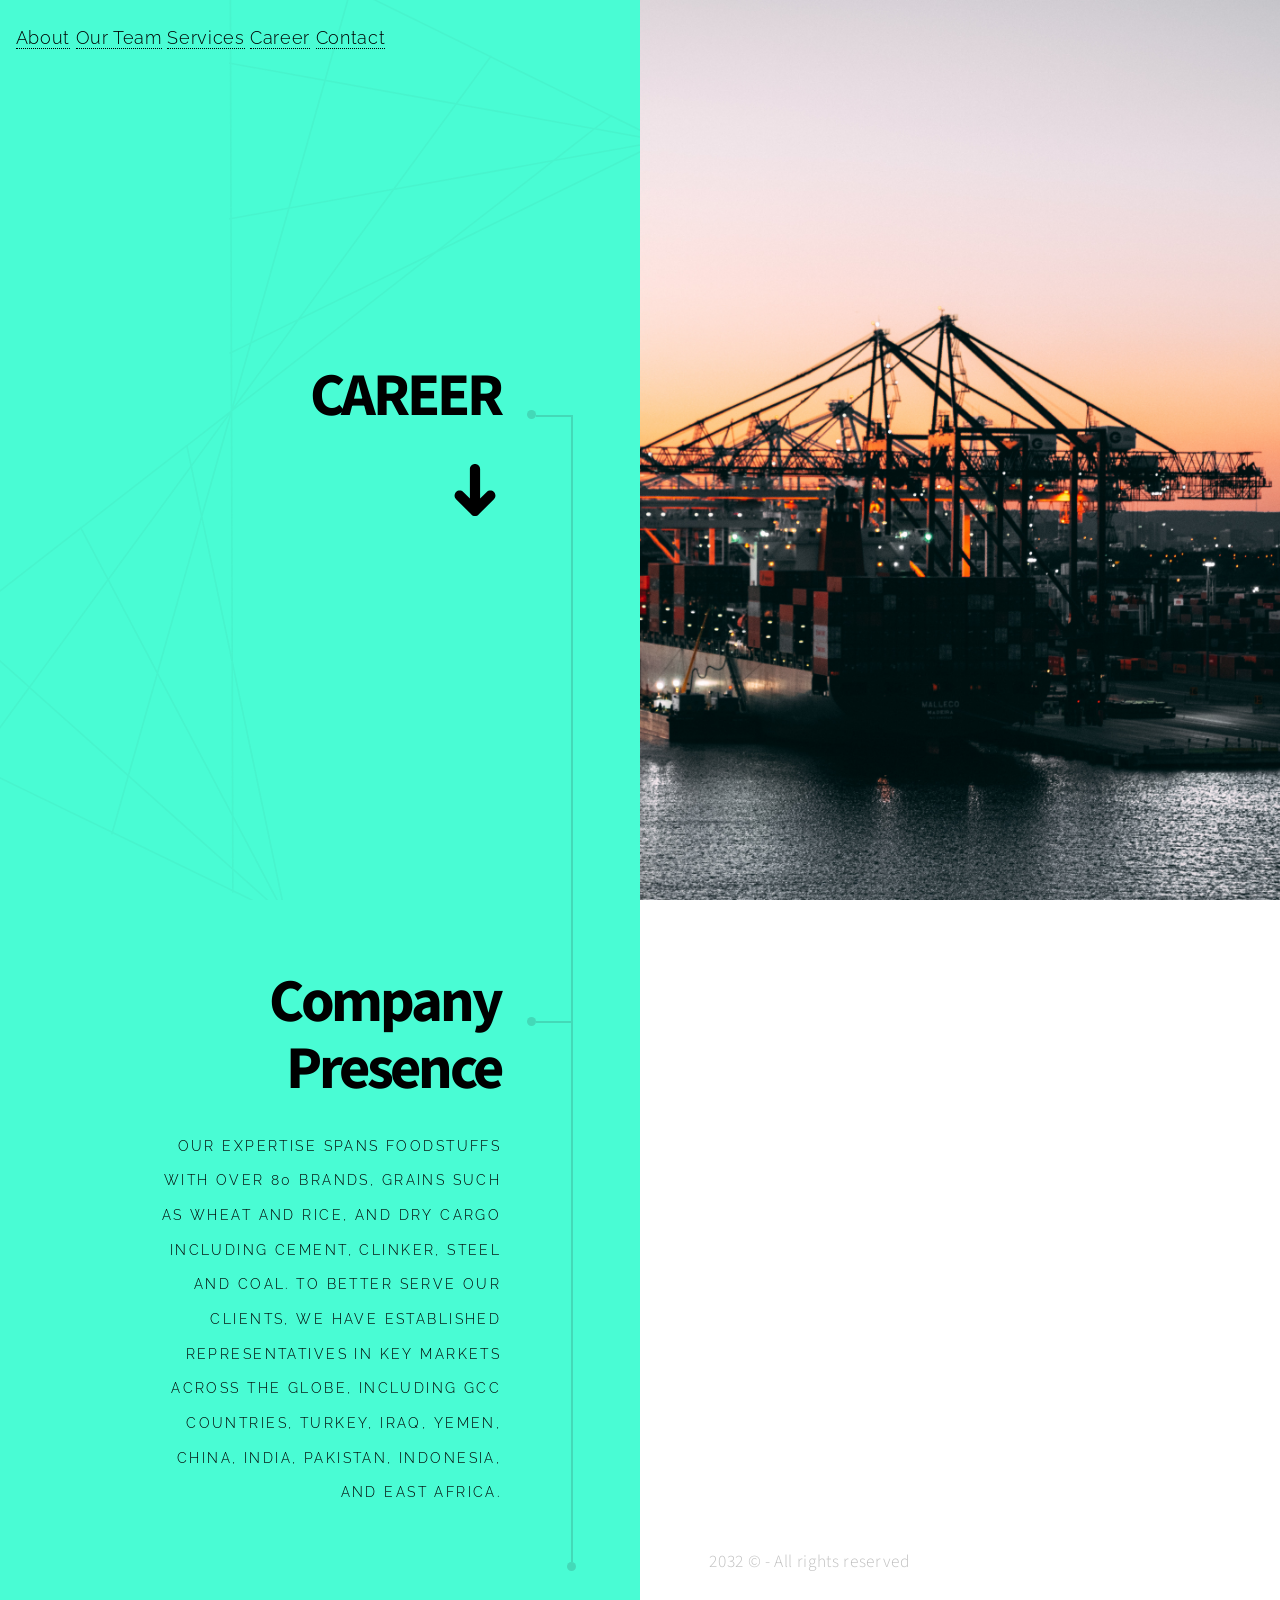
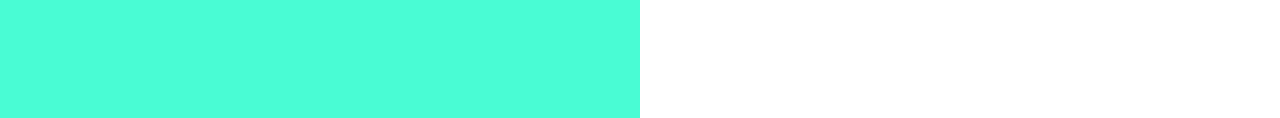
==== commit fe04849a: "Add files via upload" ====
--- a/career.html
+++ b/career.html
@@ -57,7 +57,7 @@
 								
 								<div class="content">
 									<div class="gallery">
-									  <img src="images/Blue Minimalist Organizational Structural Poster.png" alt="" style="width: 100%; height: 100%;" />
+										<iframe src="https://www.google.com/maps/d/u/0/embed?mid=1uEv20cF163buH0bD7iZsZBe5h8W5bXQ&ehbc=2E312F" width="640" height="480"></iframe>
 									</span>
 								  </div>
 								  </div>
